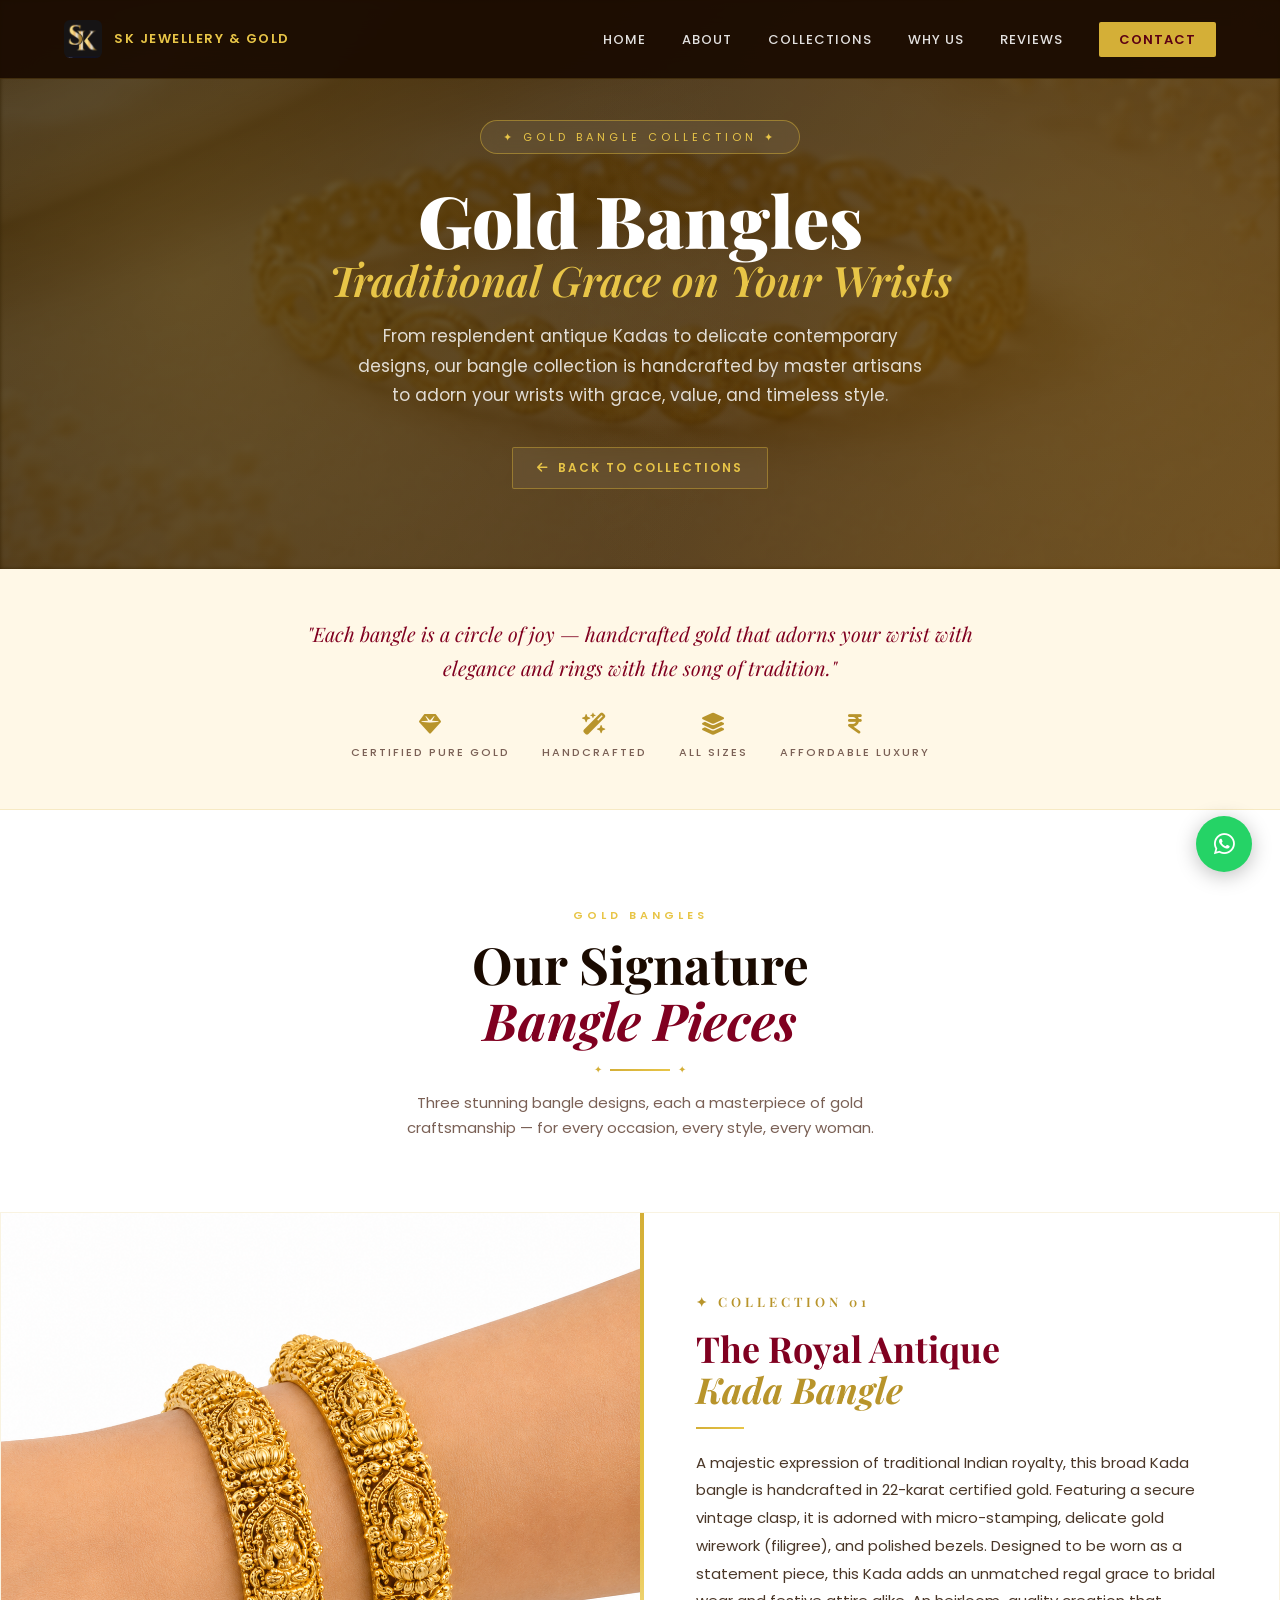
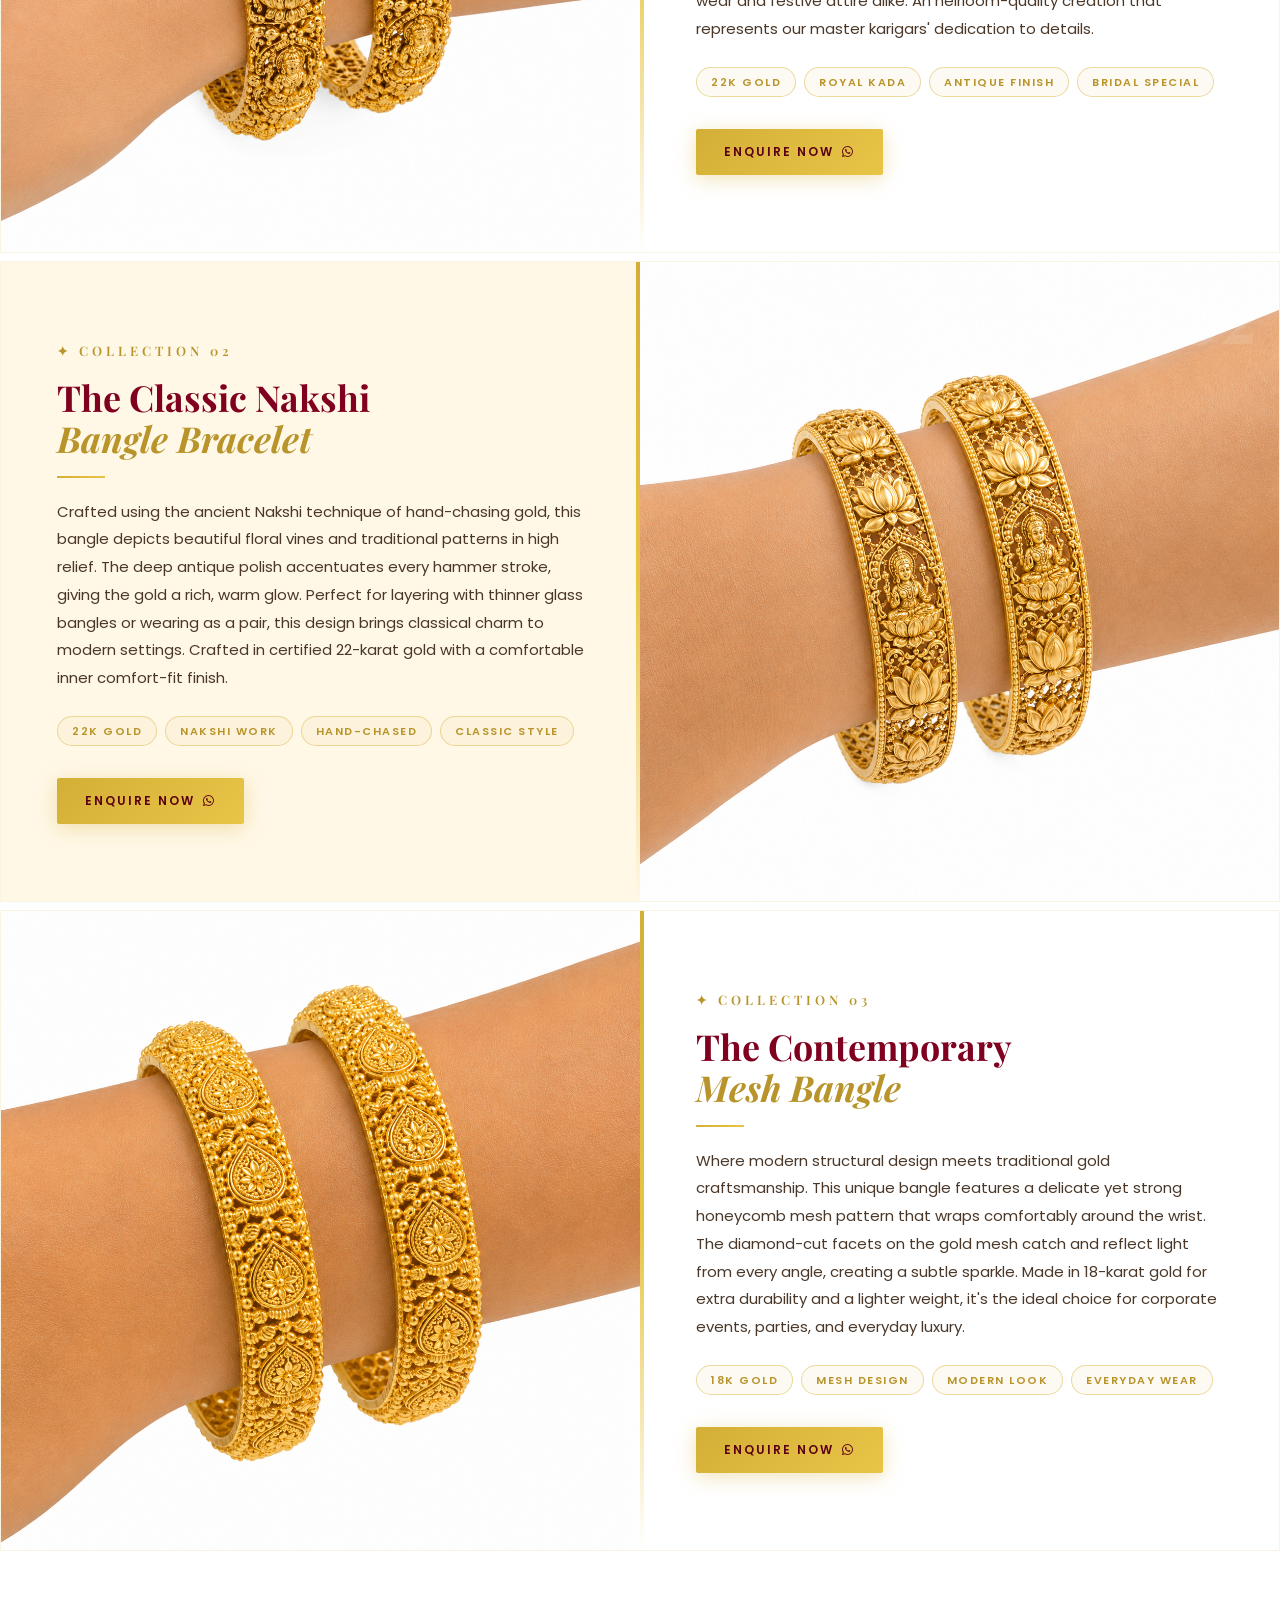
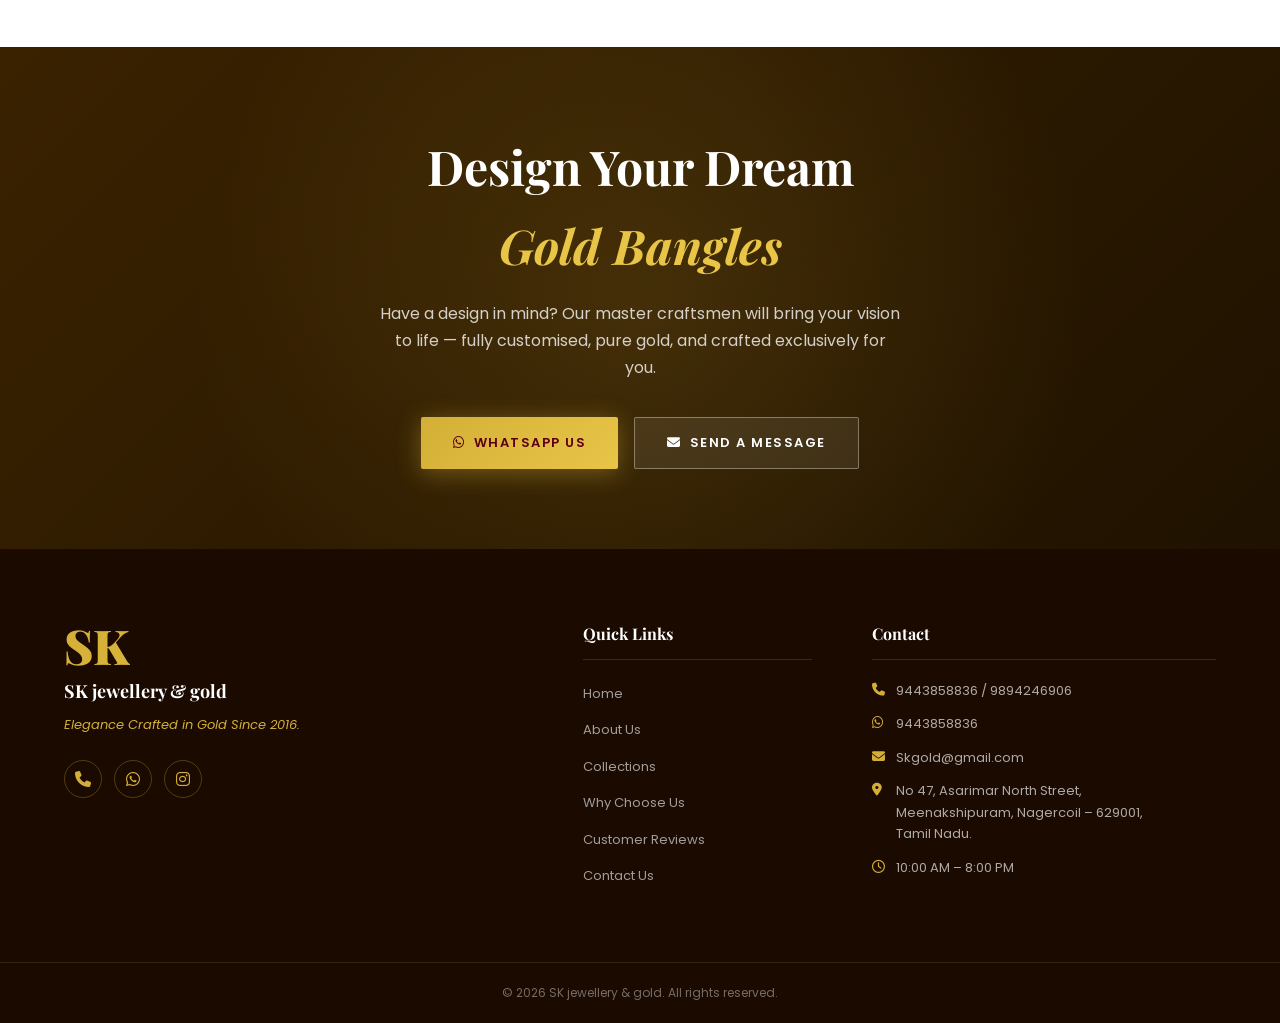
==== bangle.html @ cbd56a31 "Initial commit" ====
<!DOCTYPE html>
<html lang="en">
<head>
  <meta charset="UTF-8" />
  <meta name="viewport" content="width=device-width, initial-scale=1.0" />
  <title>Gold Bangle Collection – SK jewellery & gold</title>
  <meta name="description" content="Explore SK jewellery & gold's exquisite Gold Bangle collection — from traditional Kada bangles to contemporary mesh bracelets, handcrafted in certified pure gold." />
  <link rel="icon" type="image/jpeg" href="images/SK Gold Logo.jpg" />
  <link rel="stylesheet" href="style.css" />
  <link rel="preconnect" href="https://fonts.googleapis.com" />
  <link rel="preconnect" href="https://fonts.gstatic.com" crossorigin />
  <link href="https://fonts.googleapis.com/css2?family=Playfair+Display:ital,wght@0,400;0,600;0,700;0,900;1,400;1,600&family=Poppins:wght@300;400;500;600&display=swap" rel="stylesheet" />
  <link rel="stylesheet" href="https://cdnjs.cloudflare.com/ajax/libs/font-awesome/6.5.0/css/all.min.css" />
  <style>
    /* ── BANGLE PAGE SPECIFIC STYLES ── */

    /* Hero Banner */
    .bangle-hero {
      position: relative;
      min-height: 56vh;
      display: flex;
      align-items: center;
      justify-content: center;
      background: linear-gradient(135deg, #1f1200 0%, #3a2200 60%, #523100 100%);
      overflow: hidden;
      padding: 120px 24px 80px;
    }
    .bangle-hero-bg {
      position: absolute;
      inset: 0;
      background-image: url('images/Bangles.png');
      background-size: cover;
      background-position: center center;
      opacity: 0.18;
      filter: blur(2px);
    }
    .bangle-hero-pattern {
      position: absolute;
      inset: 0;
      background-image:
        radial-gradient(circle at 15% 50%, rgba(212,175,55,0.18) 0%, transparent 50%),
        radial-gradient(circle at 85% 50%, rgba(212,175,55,0.12) 0%, transparent 50%);
      pointer-events: none;
    }
    .bangle-hero-content {
      position: relative;
      z-index: 2;
      text-align: center;
      color: var(--white);
    }
    .bangle-hero-badge {
      display: inline-block;
      font-size: 11px;
      letter-spacing: 4px;
      text-transform: uppercase;
      color: var(--gold-soft);
      border: 1px solid rgba(212,175,55,0.5);
      padding: 7px 22px;
      border-radius: 50px;
      margin-bottom: 28px;
      backdrop-filter: blur(8px);
      background: rgba(255,255,255,0.06);
    }
    .bangle-hero-title {
      font-family: var(--font-display);
      font-size: clamp(38px, 6vw, 72px);
      font-weight: 900;
      line-height: 1.05;
      margin-bottom: 20px;
    }
    .bangle-hero-title span {
      display: block;
      color: var(--gold-soft);
      font-style: italic;
      font-size: clamp(24px, 3.5vw, 42px);
      font-weight: 600;
    }
    .bangle-hero-desc {
      font-size: clamp(14px, 1.6vw, 17px);
      color: rgba(255,255,255,0.82);
      max-width: 580px;
      margin: 0 auto 36px;
      line-height: 1.75;
    }
    .bangle-back-btn {
      display: inline-flex;
      align-items: center;
      gap: 8px;
      font-size: 12px;
      font-weight: 600;
      letter-spacing: 2px;
      text-transform: uppercase;
      color: var(--gold-soft);
      border: 1px solid rgba(212,175,55,0.45);
      padding: 10px 24px;
      border-radius: 2px;
      transition: var(--transition);
      backdrop-filter: blur(6px);
      background: rgba(255,255,255,0.06);
    }
    .bangle-back-btn:hover {
      background: var(--gold);
      color: var(--maroon-dark);
      border-color: var(--gold);
    }

    /* ── INTRO STRIP ── */
    .bangle-intro {
      background: var(--ivory);
      padding: 48px 0;
      text-align: center;
      border-bottom: 1px solid rgba(212,175,55,0.2);
    }
    .bangle-intro-inner {
      max-width: 760px;
      margin: 0 auto;
      padding: 0 24px;
    }
    .bangle-intro p {
      font-family: var(--font-display);
      font-size: clamp(16px, 2vw, 20px);
      font-style: italic;
      color: var(--maroon);
      line-height: 1.7;
    }
    .bangle-intro-icons {
      display: flex;
      justify-content: center;
      gap: 32px;
      margin-top: 28px;
      flex-wrap: wrap;
    }
    .bangle-intro-icon-item {
      display: flex;
      flex-direction: column;
      align-items: center;
      gap: 8px;
    }
    .bangle-intro-icon-item i {
      font-size: 22px;
      color: var(--gold-dark);
    }
    .bangle-intro-icon-item span {
      font-size: 11px;
      letter-spacing: 2px;
      text-transform: uppercase;
      color: var(--text-light);
      font-weight: 500;
    }

    /* ── COLLECTION GALLERY ── */
    .bangle-collection {
      background: #fff;
      padding: 96px 0;
    }
    .bangle-collection .section-header {
      margin-bottom: 72px;
    }

    /* Alternating full-width pieces */
    .bangle-piece {
      display: grid;
      grid-template-columns: 1fr 1fr;
      gap: 0;
      min-height: 520px;
      margin-bottom: 8px;
      overflow: hidden;
      border: 1px solid rgba(212,175,55,0.15);
    }
    .bangle-piece:last-child { margin-bottom: 0; }
    .bangle-piece.reverse { direction: rtl; }
    .bangle-piece.reverse > * { direction: ltr; }

    .bangle-piece-img {
      position: relative;
      overflow: hidden;
      min-height: 460px;
    }
    .bangle-piece-img img {
      width: 100%;
      height: 100%;
      object-fit: cover;
      object-position: center center;
      transition: transform 0.8s cubic-bezier(0.4, 0, 0.2, 1);
    }
    .bangle-piece:hover .bangle-piece-img img {
      transform: scale(1.06);
    }
    .bangle-piece-img-num {
      position: absolute;
      top: 24px;
      left: 24px;
      font-family: var(--font-display);
      font-size: 64px;
      font-weight: 900;
      color: rgba(255,255,255,0.12);
      line-height: 1;
      pointer-events: none;
      user-select: none;
    }
    .bangle-piece.reverse .bangle-piece-img-num {
      left: auto;
      right: 24px;
    }

    .bangle-piece-info {
      padding: 60px 56px;
      display: flex;
      flex-direction: column;
      justify-content: center;
      background: var(--white);
      position: relative;
    }
    .bangle-piece.reverse .bangle-piece-info {
      background: var(--ivory);
    }
    .bangle-piece-info::before {
      content: '';
      position: absolute;
      top: 0; left: 0;
      width: 4px;
      height: 100%;
      background: linear-gradient(to bottom, var(--gold), var(--gold-soft), transparent);
    }
    .bangle-piece.reverse .bangle-piece-info::before {
      left: auto;
      right: 0;
    }

    .bangle-piece-num {
      font-family: var(--font-display);
      font-size: 13px;
      font-weight: 600;
      letter-spacing: 4px;
      color: var(--gold-dark);
      text-transform: uppercase;
      margin-bottom: 16px;
    }
    .bangle-piece-name {
      font-family: var(--font-display);
      font-size: clamp(24px, 2.8vw, 36px);
      font-weight: 700;
      color: var(--maroon);
      line-height: 1.15;
      margin-bottom: 16px;
    }
    .bangle-piece-name em {
      font-style: italic;
      color: var(--gold-dark);
    }
    .bangle-piece-divider {
      width: 48px;
      height: 2px;
      background: linear-gradient(90deg, var(--gold), var(--gold-soft));
      margin-bottom: 20px;
      position: relative;
    }
    .bangle-piece-desc {
      font-size: 15px;
      color: var(--text-mid);
      line-height: 1.85;
      margin-bottom: 24px;
    }
    .bangle-piece-tags {
      display: flex;
      flex-wrap: wrap;
      gap: 8px;
      margin-bottom: 32px;
    }
    .bangle-tag {
      font-size: 11px;
      letter-spacing: 1.5px;
      text-transform: uppercase;
      font-weight: 600;
      padding: 5px 14px;
      border: 1px solid rgba(212,175,55,0.45);
      border-radius: 50px;
      color: var(--gold-dark);
      background: rgba(212,175,55,0.06);
    }
    .bangle-piece-cta {
      display: inline-flex;
      align-items: center;
      gap: 8px;
      font-size: 12px;
      font-weight: 600;
      letter-spacing: 2px;
      text-transform: uppercase;
      padding: 13px 28px;
      border-radius: 2px;
      background: linear-gradient(135deg, var(--gold), var(--gold-soft));
      color: var(--maroon-dark);
      box-shadow: 0 4px 20px rgba(212,175,55,0.35);
      transition: var(--transition);
      width: fit-content;
    }
    .bangle-piece-cta:hover {
      transform: translateY(-2px);
      box-shadow: 0 8px 30px rgba(212,175,55,0.55);
    }

    /* ── CTA BANNER ── */
    .bangle-cta-banner {
      background: linear-gradient(135deg, #3a2200 0%, #1f1200 100%);
      padding: 80px 24px;
      text-align: center;
      position: relative;
      overflow: hidden;
    }
    .bangle-cta-banner::before {
      content: '';
      position: absolute;
      inset: 0;
      background-image: radial-gradient(circle at 50% 50%, rgba(212,175,55,0.14) 0%, transparent 65%);
      pointer-events: none;
    }
    .bangle-cta-banner h2 {
      font-family: var(--font-display);
      font-size: clamp(28px, 4vw, 48px);
      font-weight: 700;
      color: var(--white);
      margin-bottom: 14px;
      position: relative;
    }
    .bangle-cta-banner h2 em {
      color: var(--gold-soft);
      font-style: italic;
    }
    .bangle-cta-banner p {
      font-size: 16px;
      color: rgba(255,255,255,0.78);
      max-width: 520px;
      margin: 0 auto 36px;
      line-height: 1.7;
      position: relative;
    }
    .bangle-cta-btns {
      display: flex;
      gap: 16px;
      justify-content: center;
      flex-wrap: wrap;
      position: relative;
    }
    .btn-gold-light {
      background: linear-gradient(135deg, var(--gold), var(--gold-soft));
      color: var(--maroon-dark);
      box-shadow: 0 4px 24px rgba(212,175,55,0.4);
    }
    .btn-gold-light:hover {
      transform: translateY(-2px);
      box-shadow: 0 8px 32px rgba(212,175,55,0.65);
    }
    .btn-outline-light {
      background: rgba(255,255,255,0.08);
      color: var(--white);
      border: 1px solid rgba(255,255,255,0.35);
    }
    .btn-outline-light:hover {
      background: rgba(255,255,255,0.16);
      border-color: var(--gold-soft);
      color: var(--gold-soft);
      transform: translateY(-2px);
    }

    /* ── RESPONSIVE ── */
    @media (max-width: 900px) {
      .bangle-piece,
      .bangle-piece.reverse {
        grid-template-columns: 1fr;
        direction: ltr;
      }
      .bangle-piece.reverse > * { direction: ltr; }
      .bangle-piece-img { min-height: 320px; }
      .bangle-piece-info { padding: 40px 32px; }
      .bangle-piece-info::before { width: 100%; height: 4px; top: 0; left: 0; right: auto; bottom: auto; }
      .bangle-piece.reverse .bangle-piece-info::before { left: 0; right: auto; top: 0; height: 4px; width: 100%; }
    }
    @media (max-width: 600px) {
      .bangle-hero { min-height: auto; padding: 110px 20px 70px; }
      .bangle-piece-info { padding: 32px 24px; }
      .bangle-intro-icons { gap: 20px; }
      .bangle-collection { padding: 64px 0; }
    }
  </style>
</head>
<body>

  <!-- NAVBAR -->
  <nav id="navbar" class="navbar-dark-bg">
    <div class="nav-container">
      <a href="index.html" class="nav-brand">
        <img src="images/SK Gold Logo.jpg" alt="SK Jewellery logo" class="nav-logo" />
        <span class="brand-text">SK jewellery & gold</span>
      </a>
      <button class="nav-toggle" id="navToggle" aria-label="Toggle menu">
        <span></span><span></span><span></span>
      </button>
      <ul class="nav-links" id="navLinks">
        <li><a href="index.html#home">Home</a></li>
        <li><a href="index.html#about">About</a></li>
        <li><a href="index.html#collections">Collections</a></li>
        <li><a href="index.html#why-us">Why Us</a></li>
        <li><a href="index.html#testimonials">Reviews</a></li>
        <li><a href="index.html#contact" class="nav-cta">Contact</a></li>
      </ul>
    </div>
  </nav>

  <!-- HERO BANNER -->
  <section class="bangle-hero">
    <div class="bangle-hero-bg"></div>
    <div class="bangle-hero-pattern"></div>
    <div class="bangle-hero-content reveal">
      <div class="bangle-hero-badge">✦ Gold Bangle Collection ✦</div>
      <h1 class="bangle-hero-title">
        Gold Bangles
        <span>Traditional Grace on Your Wrists</span>
      </h1>
      <p class="bangle-hero-desc">
        From resplendent antique Kadas to delicate contemporary designs, our bangle collection is handcrafted by master artisans to adorn your wrists with grace, value, and timeless style.
      </p>
      <a href="index.html#collections" class="bangle-back-btn">
        <i class="fa-solid fa-arrow-left"></i> Back to Collections
      </a>
    </div>
  </section>

  <!-- INTRO STRIP -->
  <div class="bangle-intro">
    <div class="bangle-intro-inner">
      <p>"Each bangle is a circle of joy — handcrafted gold that adorns your wrist with elegance and rings with the song of tradition."</p>
      <div class="bangle-intro-icons">
        <div class="bangle-intro-icon-item">
          <i class="fa-solid fa-gem"></i>
          <span>Certified Pure Gold</span>
        </div>
        <div class="bangle-intro-icon-item">
          <i class="fa-solid fa-wand-magic-sparkles"></i>
          <span>Handcrafted</span>
        </div>
        <div class="bangle-intro-icon-item">
          <i class="fa-solid fa-layer-group"></i>
          <span>All Sizes</span>
        </div>
        <div class="bangle-intro-icon-item">
          <i class="fa-solid fa-indian-rupee-sign"></i>
          <span>Affordable Luxury</span>
        </div>
      </div>
    </div>
  </div>

  <!-- COLLECTION GALLERY -->
  <section class="bangle-collection">
    <div class="container">
      <div class="section-header reveal">
        <p class="section-eyebrow">Gold Bangles</p>
        <h2 class="section-title">Our Signature<br/><em>Bangle Pieces</em></h2>
        <div class="gold-divider center"></div>
        <p class="section-desc">Three stunning bangle designs, each a masterpiece of gold craftsmanship — for every occasion, every style, every woman.</p>
      </div>
    </div>

    <!-- PIECE 1 -->
    <div class="bangle-piece reveal">
      <div class="bangle-piece-img">
        <div class="bangle-piece-img-num">01</div>
        <img src="images/Bangle-1.png" alt="Gold Bangle 1 – The Royal Antique Kada" loading="lazy" />
      </div>
      <div class="bangle-piece-info">
        <p class="bangle-piece-num">✦ Collection 01</p>
        <h2 class="bangle-piece-name">The Royal Antique<br/><em>Kada Bangle</em></h2>
        <div class="bangle-piece-divider"></div>
        <p class="bangle-piece-desc">
          A majestic expression of traditional Indian royalty, this broad Kada bangle is handcrafted in 22-karat certified gold. Featuring a secure vintage clasp, it is adorned with micro-stamping, delicate gold wirework (filigree), and polished bezels. Designed to be worn as a statement piece, this Kada adds an unmatched regal grace to bridal wear and festive attire alike. An heirloom-quality creation that represents our master karigars' dedication to details.
        </p>
        <div class="bangle-piece-tags">
          <span class="bangle-tag">22K Gold</span>
          <span class="bangle-tag">Royal Kada</span>
          <span class="bangle-tag">Antique Finish</span>
          <span class="bangle-tag">Bridal Special</span>
        </div>
        <a href="index.html#contact" class="bangle-piece-cta">
          Enquire Now <i class="fa-brands fa-whatsapp"></i>
        </a>
      </div>
    </div>

    <!-- PIECE 2 -->
    <div class="bangle-piece reverse reveal">
      <div class="bangle-piece-img">
        <div class="bangle-piece-img-num">02</div>
        <img src="images/Bangle-2.png" alt="Gold Bangle 2 – The Classic Nakshi Bracelet" loading="lazy" />
      </div>
      <div class="bangle-piece-info">
        <p class="bangle-piece-num">✦ Collection 02</p>
        <h2 class="bangle-piece-name">The Classic Nakshi<br/><em>Bangle Bracelet</em></h2>
        <div class="bangle-piece-divider"></div>
        <p class="bangle-piece-desc">
          Crafted using the ancient Nakshi technique of hand-chasing gold, this bangle depicts beautiful floral vines and traditional patterns in high relief. The deep antique polish accentuates every hammer stroke, giving the gold a rich, warm glow. Perfect for layering with thinner glass bangles or wearing as a pair, this design brings classical charm to modern settings. Crafted in certified 22-karat gold with a comfortable inner comfort-fit finish.
        </p>
        <div class="bangle-piece-tags">
          <span class="bangle-tag">22K Gold</span>
          <span class="bangle-tag">Nakshi Work</span>
          <span class="bangle-tag">Hand-Chased</span>
          <span class="bangle-tag">Classic Style</span>
        </div>
        <a href="index.html#contact" class="bangle-piece-cta">
          Enquire Now <i class="fa-brands fa-whatsapp"></i>
        </a>
      </div>
    </div>

    <!-- PIECE 3 -->
    <div class="bangle-piece reveal">
      <div class="bangle-piece-img">
        <div class="bangle-piece-img-num">03</div>
        <img src="images/Bangle-3.png" alt="Gold Bangle 3 – The Contemporary Mesh Bangle" loading="lazy" />
      </div>
      <div class="bangle-piece-info">
        <p class="bangle-piece-num">✦ Collection 03</p>
        <h2 class="bangle-piece-name">The Contemporary<br/><em>Mesh Bangle</em></h2>
        <div class="bangle-piece-divider"></div>
        <p class="bangle-piece-desc">
          Where modern structural design meets traditional gold craftsmanship. This unique bangle features a delicate yet strong honeycomb mesh pattern that wraps comfortably around the wrist. The diamond-cut facets on the gold mesh catch and reflect light from every angle, creating a subtle sparkle. Made in 18-karat gold for extra durability and a lighter weight, it's the ideal choice for corporate events, parties, and everyday luxury.
        </p>
        <div class="bangle-piece-tags">
          <span class="bangle-tag">18K Gold</span>
          <span class="bangle-tag">Mesh Design</span>
          <span class="bangle-tag">Modern Look</span>
          <span class="bangle-tag">Everyday Wear</span>
        </div>
        <a href="index.html#contact" class="bangle-piece-cta">
          Enquire Now <i class="fa-brands fa-whatsapp"></i>
        </a>
      </div>
    </div>

  </section>

  <!-- CTA BANNER -->
  <section class="bangle-cta-banner">
    <h2>Design Your Dream<br/><em>Gold Bangles</em></h2>
    <p>Have a design in mind? Our master craftsmen will bring your vision to life — fully customised, pure gold, and crafted exclusively for you.</p>
    <div class="bangle-cta-btns">
      <a href="https://wa.me/919443858836" target="_blank" class="btn btn-gold-light">
        <i class="fa-brands fa-whatsapp"></i> WhatsApp Us
      </a>
      <a href="index.html#contact" class="btn btn-outline-light">
        <i class="fa-solid fa-envelope"></i> Send a Message
      </a>
    </div>
  </section>

  <!-- FOOTER -->
  <footer class="footer">
    <div class="footer-top">
      <div class="container footer-grid">
        <div class="footer-brand">
          <div class="footer-logo">SK</div>
          <p class="footer-name">SK jewellery & gold</p>
          <p class="footer-tagline">Elegance Crafted in Gold Since 2016.</p>
          <div class="footer-social">
            <a href="tel:9443858836"><i class="fa-solid fa-phone"></i></a>
            <a href="https://wa.me/919443858836" target="_blank"><i class="fa-brands fa-whatsapp"></i></a>
            <a href="https://instagram.com" target="_blank"><i class="fa-brands fa-instagram"></i></a>
          </div>
        </div>
        <div class="footer-links">
          <h4>Quick Links</h4>
          <ul>
            <li><a href="index.html#home">Home</a></li>
            <li><a href="index.html#about">About Us</a></li>
            <li><a href="index.html#collections">Collections</a></li>
            <li><a href="index.html#why-us">Why Choose Us</a></li>
            <li><a href="index.html#testimonials">Customer Reviews</a></li>
            <li><a href="index.html#contact">Contact Us</a></li>
          </ul>
        </div>
        <div class="footer-contact">
          <h4>Contact</h4>
          <p><i class="fa-solid fa-phone"></i> 9443858836 / 9894246906</p>
          <p><i class="fa-brands fa-whatsapp"></i> 9443858836</p>
          <p><i class="fa-solid fa-envelope"></i> <a href="mailto:Skgold@gmail.com">Skgold@gmail.com</a></p>
          <p><i class="fa-solid fa-location-dot"></i> No 47, Asarimar North Street,<br/>Meenakshipuram, Nagercoil – 629001,<br/>Tamil Nadu.</p>
          <p><i class="fa-regular fa-clock"></i> 10:00 AM – 8:00 PM</p>
        </div>
      </div>
    </div>
    <div class="footer-bottom">
      <p>© 2026 SK jewellery & gold. All rights reserved.</p>
    </div>
  </footer>

  <!-- FLOATING BUTTONS -->
  <div class="float-btns">
    <a href="https://wa.me/919443858836" target="_blank" class="float-btn whatsapp-float" title="WhatsApp">
      <i class="fa-brands fa-whatsapp"></i>
    </a>
  </div>

  <!-- BACK TO TOP -->
  <button id="backToTop" title="Back to top"><i class="fa-solid fa-chevron-up"></i></button>

  <script>
    // ── NAVBAR SCROLL
    const navbar = document.getElementById('navbar');
    const navToggle = document.getElementById('navToggle');
    const navLinks = document.getElementById('navLinks');

    window.addEventListener('scroll', () => {
      navbar.classList.toggle('scrolled', window.scrollY > 60);
    });
    navToggle.addEventListener('click', () => {
      navLinks.classList.toggle('open');
      navToggle.classList.toggle('active');
    });
    navLinks.querySelectorAll('a').forEach(link => {
      link.addEventListener('click', () => {
        navLinks.classList.remove('open');
        navToggle.classList.remove('active');
      });
    });

    // ── SCROLL REVEAL
    const revealEls = document.querySelectorAll('.reveal, .reveal-left, .reveal-right');
    const observer = new IntersectionObserver((entries) => {
      entries.forEach((entry) => {
        if (entry.isIntersecting) {
          entry.target.classList.add('visible');
          observer.unobserve(entry.target);
        }
      });
    }, { threshold: 0.1, rootMargin: '0px 0px -40px 0px' });
    revealEls.forEach(el => observer.observe(el));

    // ── BACK TO TOP
    const backToTop = document.getElementById('backToTop');
    window.addEventListener('scroll', () => {
      backToTop.classList.toggle('visible', window.scrollY > 400);
    });
    backToTop.addEventListener('click', () => {
      window.scrollTo({ top: 0, behavior: 'smooth' });
    });
  </script>
</body>
</html>
---- style.css ----
:root {
  --white: #FFFFFF;
  --ivory: #FFF8E7;
  --ivory-dark: #F5EDD0;
  --gold: #D4AF37;
  --gold-soft: #E8C547;
  --gold-pale: #F5E9B0;
  --gold-dark: #B8942B;
  --maroon: #800020;
  --maroon-dark: #5B0013;
  --text-dark: #1A0A00;
  --text-mid: #4A3728;
  --text-light: #7A6055;
  --shadow-gold: 0 8px 40px rgba(212, 175, 55, 0.25);
  --shadow-soft: 0 4px 24px rgba(90, 30, 0, 0.10);
  --radius: 4px;
  --transition: 0.35s cubic-bezier(0.4, 0, 0.2, 1);
  --font-display: 'Playfair Display', Georgia, serif;
  --font-body: 'Poppins', sans-serif;
}

*, *::before, *::after { box-sizing: border-box; margin: 0; padding: 0; }

html {
  scroll-behavior: smooth;
  overflow-x: hidden;
}

body {
  font-family: var(--font-body);
  background: #f8efe0;
  color: var(--text-dark);
  overflow-x: hidden;
  line-height: 1.65;
}

img, picture, video {
  display: block;
  width: 100%;
  max-width: 100%;
  height: auto;
  min-width: 0;
}

.about-img-frame,
.col-img-wrap,
.showcase-img {
  width: 100%;
  max-width: 100%;
  min-width: 0;
}

.about-img-frame img,
.col-img-wrap img,
.showcase-img img {
  width: 100%;
  height: 100%;
  object-fit: cover;
  object-position: center top;
}

a { text-decoration: none; color: inherit; }
ul { list-style: none; }

.container { max-width: 1200px; margin: 0 auto; padding: 0 24px; }
.section-pad { padding: 96px 0; }
.bg-ivory { background: var(--ivory); }
.mt-2 { margin-top: 28px; display: inline-flex; }


/* ── NAVBAR ── */
#navbar {
  position: fixed; top: 0; left: 0; right: 0; z-index: 1000;
  padding: 20px 0;
  transition: var(--transition);
}
#navbar.scrolled {
  background: rgba(255, 248, 231, 0.96);
  backdrop-filter: blur(20px);
  -webkit-backdrop-filter: blur(20px);
  box-shadow: 0 2px 30px rgba(212,175,55,0.15);
  padding: 12px 0;
  border-bottom: 1px solid rgba(212,175,55,0.25);
}

.nav-container {
  max-width: 1200px; margin: 0 auto; padding: 0 24px;
  display: flex; align-items: center; justify-content: space-between;
}

.nav-brand {
  display: flex; align-items: center; gap: 12px;
}
.nav-logo {
  display: block;
  width: 38px;
  height: 38px;
  object-fit: contain;
  border-radius: 6px;
}
.brand-sk {
  display: none;
  font-family: var(--font-display);
  font-size: 32px; font-weight: 900;
  background: linear-gradient(135deg, var(--gold), var(--gold-soft));
  -webkit-background-clip: text; -webkit-text-fill-color: transparent;
  background-clip: text;
  line-height: 1;
}
.brand-text {
  font-family: var(--font-body);
  font-size: 13px; font-weight: 600;
  letter-spacing: 1.5px; text-transform: uppercase;
  color: #000000;
  transition: color var(--transition);
}
#navbar.scrolled .brand-text { color: #000000; }

.nav-links {
  display: flex; align-items: center; gap: 36px;
}
.nav-links a {
  font-size: 13px; font-weight: 500;
  letter-spacing: 1px; text-transform: uppercase;
  color: var(--text-dark);
  transition: color var(--transition);
  position: relative;
}
.nav-links a::after {
  content: ''; position: absolute; bottom: -4px; left: 0;
  width: 0; height: 1px; background: var(--gold);
  transition: width var(--transition);
}
.nav-links a:hover { color: var(--maroon); }
.nav-links a:hover::after { width: 100%; }
#navbar.scrolled .nav-links a { color: var(--text-mid); }
#navbar.scrolled .nav-links a:hover { color: var(--maroon); }

.nav-cta {
  background: var(--gold) !important;
  color: var(--maroon-dark) !important;
  padding: 8px 20px !important;
  border-radius: 2px;
  font-weight: 600 !important;
}
.nav-cta:hover { background: var(--gold-soft) !important; }
.nav-cta::after { display: none !important; }

/* ── HAMBURGER TOGGLE ── */
.nav-toggle {
  display: none;
  flex-direction: column;
  gap: 5px;
  background: none;
  border: none;
  cursor: pointer;
  padding: 4px;
  z-index: 1100;
  position: relative;
}
.nav-toggle span {
  display: block;
  width: 24px;
  height: 2px;
  background: var(--text-dark);
  border-radius: 2px;
  transition: transform 0.35s ease, opacity 0.35s ease, background 0.35s ease;
  transform-origin: center;
}
#navbar.scrolled .nav-toggle span { background: var(--maroon); }

/* X (close) animation */
.nav-toggle.active span:nth-child(1) {
  transform: translateY(7px) rotate(45deg);
}
.nav-toggle.active span:nth-child(2) {
  opacity: 0;
  transform: scaleX(0);
}
.nav-toggle.active span:nth-child(3) {
  transform: translateY(-7px) rotate(-45deg);
}

/* ── HERO ── */
.hero {
  position: relative; min-height: 100vh;
  display: flex; flex-direction: column;
  background: linear-gradient(180deg, #fdf7ef 0%, #f0e3d2 100%);
  overflow: hidden;
}

.hero-overlay {
  position: absolute; inset: 0;
  background: rgba(255,255,255,0.45);
}

#sparkleCanvas {
  position: absolute; inset: 0; pointer-events: none; z-index: 1;
}

.hero-content {
  position: relative; z-index: 2;
  display: flex; flex-direction: column;
  justify-content: center; align-items: flex-start;
  color: var(--text-dark);
  padding: 120px 60px 100px 64px;
  text-align: left;
  background: linear-gradient(135deg, rgba(253,247,239,0.98) 0%, rgba(240,227,210,0.95) 100%);
}

.hero-badge {
  display: inline-block;
  font-size: 11px; letter-spacing: 4px; text-transform: uppercase;
  color: var(--maroon);
  border: 1px solid rgba(212,175,55,0.45);
  padding: 6px 20px; border-radius: 50px;
  margin-bottom: 24px;
  backdrop-filter: blur(10px);
  background: rgba(255,255,255,0.92);
}

.hero-title {
  font-family: var(--font-display);
  margin-bottom: 12px;
  line-height: 0.9;
  text-transform: uppercase;
}
.hero-title-line {
  display: block;
}
.hero-title-line--primary {
  font-size: clamp(68px, 11vw, 96px);
  font-weight: 900;
  letter-spacing: -1px;
  color: var(--maroon);
}
.hero-title-line--secondary {
  font-size: clamp(42px, 8vw, 62px);
  font-weight: 700;
  color: var(--gold-dark);
  font-style: italic;
  letter-spacing: 1px;
}

.hero-sub {
  font-size: 13px; letter-spacing: 4px; text-transform: uppercase;
  color: var(--text-mid);
  margin-bottom: 16px;
}

.hero-tagline {
  font-family: var(--font-display);
  font-size: clamp(16px, 2.2vw, 22px);
  font-style: italic;
  color: var(--maroon-dark);
  margin-bottom: 40px;
  line-height: 1.4;
}

.hero-buttons { display: flex; gap: 16px; justify-content: flex-start; flex-wrap: wrap; }

/* ── HERO STATS ROW ── */
.hero-stats {
  display: flex;
  align-items: center;
  justify-content: center;
  gap: 0;
  margin-bottom: 28px;
  background: rgba(255,255,255,0.65);
  border: 1px solid rgba(212,175,55,0.25);
  border-radius: 12px;
  padding: 22px 20px;
  backdrop-filter: blur(8px);
}
.hero-stat {
  display: flex;
  flex-direction: column;
  align-items: center;
  justify-content: center;
  flex: 1;
  gap: 4px;
  padding: 0 12px;
  text-align: center;
}
.hero-stat-num {
  font-family: var(--font-display);
  font-size: clamp(26px, 2.8vw, 34px);
  font-weight: 900;
  background: linear-gradient(135deg, var(--maroon), var(--gold-dark));
  -webkit-background-clip: text;
  -webkit-text-fill-color: transparent;
  background-clip: text;
  line-height: 1.1;
  white-space: nowrap;
}
.hero-stat-label {
  font-size: 10px;
  letter-spacing: 1.5px;
  text-transform: uppercase;
  color: var(--text-light);
  font-weight: 500;
  white-space: nowrap;
}
.hero-stat-divider {
  width: 1px;
  height: 40px;
  background: rgba(212,175,55,0.35);
  flex-shrink: 0;
}

/* ── HERO FEATURES ── */
.hero-features {
  display: flex;
  flex-direction: column;
  gap: 10px;
  margin-bottom: 32px;
}
.hero-feature {
  display: flex;
  align-items: center;
  gap: 10px;
  font-size: 13px;
  font-weight: 500;
  color: var(--text-mid);
}
.hero-feature i {
  color: var(--gold-dark);
  font-size: 14px;
  width: 18px;
  text-align: center;
}

.hero-scroll-hint {
  position: absolute; bottom: 36px; left: 50%; transform: translateX(-50%);
  z-index: 2; display: flex; flex-direction: column; align-items: center; gap: 8px;
  color: var(--text-mid);
  font-size: 10px; letter-spacing: 3px; text-transform: uppercase;
}
.scroll-line {
  width: 1px; height: 48px;
  background: linear-gradient(to bottom, rgba(212,175,55,0.6), transparent);
  animation: scrollLine 1.8s ease-in-out infinite;
}
@keyframes scrollLine {
  0%, 100% { transform: scaleY(1); opacity: 1; }
  50% { transform: scaleY(0.4); opacity: 0.4; }
}

/* ── HERO SPLIT LAYOUT ── */
.hero-split {
  position: relative;
  z-index: 2;
  display: grid;
  grid-template-columns: 42% 58%;
  flex: 1;
  min-height: 100vh;
  width: 100%;
}

/* ── HERO IMAGE CAROUSEL (Left Column) ── */
.hero-carousel-wrap {
  position: relative;
  overflow: hidden;
  min-height: 75vh;
  max-height: 75vh;
  margin: auto 0 auto 32px;
  border-radius: 18px;
  box-shadow: 0 8px 40px rgba(0,0,0,0.22);
}

.hero-carousel {
  position: relative;
  width: 100%;
  height: 100%;
  min-height: 75vh;
}

/* ── NAVBAR DARK BG (collection pages) ── */
.navbar-dark-bg {
  background: rgba(26, 10, 0, 0.92);
  backdrop-filter: blur(20px);
  -webkit-backdrop-filter: blur(20px);
  border-bottom: 1px solid rgba(212,175,55,0.2);
}
.navbar-dark-bg .brand-text { color: var(--gold-soft); }
.navbar-dark-bg .nav-links a { color: rgba(255,255,255,0.88); }
.navbar-dark-bg .nav-links a:hover { color: var(--gold-soft); }
.navbar-dark-bg .nav-toggle span { background: var(--gold-soft); }

.hero-slide {
  position: absolute;
  inset: 0;
  opacity: 0;
  visibility: hidden;
  pointer-events: none;
  transition: opacity 1s cubic-bezier(0.4, 0, 0.2, 1), visibility 1s;
}
.hero-slide.active {
  opacity: 1;
  visibility: visible;
  pointer-events: auto;
}

.hero-slide img {
  width: 100%;
  height: 100%;
  object-fit: cover;
  object-position: center top;
  display: block;
}

.hero-slide-caption {
  position: absolute;
  bottom: 0; left: 0; right: 0;
  padding: 80px 40px 52px;
  background: linear-gradient(
    to top,
    rgba(91,0,19,0.94) 0%,
    rgba(91,0,19,0.55) 45%,
    transparent 100%
  );
  color: var(--white);
}

.hero-slide-tag {
  display: inline-block;
  font-size: 10px;
  letter-spacing: 3px;
  text-transform: uppercase;
  color: var(--gold-soft);
  border: 1px solid rgba(212,175,55,0.55);
  padding: 4px 14px;
  border-radius: 50px;
  margin-bottom: 12px;
  backdrop-filter: blur(4px);
  background: rgba(0,0,0,0.15);
}

.hero-slide-title {
  font-family: var(--font-display);
  font-size: clamp(20px, 2.4vw, 30px);
  font-weight: 700;
  color: var(--white);
  margin-bottom: 8px;
  line-height: 1.2;
}

.hero-slide-sub {
  font-size: 13px;
  color: rgba(255,255,255,0.84);
  line-height: 1.65;
  max-width: 360px;
}

/* Arrows */
.hero-carousel-arrow {
  position: absolute;
  top: 50%;
  transform: translateY(-50%);
  z-index: 10;
  width: 44px; height: 44px;
  border-radius: 50%;
  border: 1px solid rgba(212,175,55,0.55);
  background: rgba(0,0,0,0.32);
  backdrop-filter: blur(6px);
  color: var(--gold-soft);
  font-size: 14px;
  display: flex; align-items: center; justify-content: center;
  cursor: pointer;
  transition: var(--transition);
}
.hero-carousel-arrow:hover {
  background: var(--gold);
  color: var(--maroon-dark);
  border-color: var(--gold);
  transform: translateY(-50%) scale(1.08);
}
.hero-carousel-prev { left: 18px; }
.hero-carousel-next { right: 18px; }

/* Dots */
.hero-carousel-dots {
  position: absolute;
  bottom: 22px;
  right: 24px;
  display: flex;
  gap: 7px;
  z-index: 10;
  align-items: center;
}
.hero-dot {
  width: 8px; height: 8px;
  border-radius: 50%;
  border: none;
  background: rgba(255,255,255,0.38);
  cursor: pointer;
  transition: var(--transition);
  padding: 0;
}
.hero-dot.active {
  background: var(--gold-soft);
  width: 22px;
  border-radius: 4px;
  transform: none;
}

/* Responsive: stack on smaller screens */
@media (max-width: 1024px) {
  .hero-split {
    grid-template-columns: 45% 55%;
  }
  .hero-content {
    padding: 80px 40px 80px 40px;
  }
}

@media (max-width: 900px) {
  .hero-split {
    grid-template-columns: 1fr;
    grid-template-rows: auto auto;
    min-height: auto;
  }
  .hero {
    padding-top: 70px;
  }
  .hero-carousel-wrap {
    min-height: 52vh;
    max-height: 56vh;
    margin: 20px 20px 0 20px;
    border-radius: 16px;
  }
  .hero-carousel {
    min-height: 52vh;
  }
  .hero-content {
    padding: 48px 36px 72px !important;
    align-items: center !important;
    text-align: center !important;
    background: linear-gradient(180deg, rgba(253,247,239,1) 0%, rgba(240,227,210,1) 100%) !important;
  }
  .hero-buttons { justify-content: center !important; }
  .hero-stats { justify-content: center; }
  .hero-features { align-items: center; }
}

@media (max-width: 600px) {
  .hero {
    padding-top: 64px;
  }
  .hero-carousel-wrap {
    min-height: 44vh;
    max-height: 50vh;
    margin: 12px 12px 0 12px;
    border-radius: 12px;
  }
  .hero-carousel {
    min-height: 44vh;
  }
  .hero-carousel-arrow {
    display: none;
  }
  .hero-slide-caption {
    padding: 60px 20px 40px;
  }
  .hero-content {
    padding: 36px 20px 56px !important;
  }
  .hero-stats {
    flex-direction: row;
    flex-wrap: wrap;
    gap: 0;
  }
}

/* ── BUTTONS ── */
.btn {
  display: inline-flex; align-items: center; gap: 8px;
  font-family: var(--font-body); font-size: 13px;
  font-weight: 600; letter-spacing: 1.5px; text-transform: uppercase;
  padding: 14px 32px; border-radius: 2px;
  transition: var(--transition); cursor: pointer; border: none;
}
.btn-gold {
  background: linear-gradient(135deg, var(--gold), var(--gold-soft));
  color: var(--maroon-dark);
  box-shadow: 0 4px 20px rgba(212,175,55,0.4);
}
.btn-gold:hover {
  background: linear-gradient(135deg, var(--gold-soft), var(--gold));
  box-shadow: 0 8px 32px rgba(212,175,55,0.6);
  transform: translateY(-2px);
}
.btn-outline {
  background: rgba(255,255,255,0.92);
  color: var(--text-dark);
  border: 1px solid rgba(128,0,32,0.15);
}
.btn-outline:hover {
  border-color: var(--maroon);
  color: var(--maroon);
  background: rgba(255,255,255,1);
  transform: translateY(-2px);
}

/* ── SECTION TYPOGRAPHY ── */
.section-eyebrow {
  font-size: 11px; letter-spacing: 4px; text-transform: uppercase;
  color: var(--gold-dark); font-weight: 600;
  margin-bottom: 12px;
}
.section-title {
  font-family: var(--font-display);
  font-size: clamp(32px, 4vw, 52px);
  font-weight: 700; line-height: 1.1;
  color: var(--text-dark); margin-bottom: 20px;
}
.section-title em {
  font-style: italic; color: var(--maroon);
}
.about .section-title { color: var(--white); }
.about .section-title em { color: var(--gold-soft); }
.section-desc {
  color: var(--text-light); max-width: 520px; font-size: 15px;
}
.section-header { margin-bottom: 60px; }
.section-header.reveal { text-align: center; }
.section-header .section-desc { margin: 0 auto; }

.gold-divider {
  width: 60px; height: 2px;
  background: linear-gradient(90deg, var(--gold), var(--gold-soft));
  margin: 20px 0;
  position: relative;
}
.gold-divider::before, .gold-divider::after {
  content: '✦';
  position: absolute; top: 50%; transform: translateY(-50%);
  color: var(--gold); font-size: 10px;
}
.gold-divider::before { left: -16px; }
.gold-divider::after { right: -16px; }
.gold-divider.center { margin: 20px auto; }

/* ── ABOUT ── */
.about {
  position: relative;
  padding: 140px 0;
  min-height: 720px;
  background: var(--maroon-dark);
  color: var(--white);
  overflow: hidden;
}

/* Background Carousel */
.about-bg-carousel {
  position: absolute;
  inset: 0;
  z-index: 0;
}

.about-slide {
  position: absolute;
  inset: 0;
  background-size: cover;
  background-position: center top;
  opacity: 0;
  transition: opacity 1.4s ease-in-out;
  will-change: opacity, transform;
}

.about-slide.active {
  opacity: 1;
  animation: aboutKenBurns 7s ease-in-out forwards;
}

.about-slide.prev {
  opacity: 0;
  transition: opacity 1.4s ease-in-out;
}

@keyframes aboutKenBurns {
  0%   { transform: scale(1)    translate(0%, 0%); }
  50%  { transform: scale(1.06) translate(-1%, -0.5%); }
  100% { transform: scale(1.10) translate(-2%, -1%); }
}

.about-overlay {
  position: absolute; inset: 0;
  background: linear-gradient(180deg, rgba(0, 0, 0, 0.35), rgba(0, 0, 0, 0.65));
  pointer-events: none;
  z-index: 1;
}

.about .container {
  position: relative;
  z-index: 2;
}

.about-grid {
  display: grid;
  grid-template-columns: 1fr 1fr;
  gap: 32px;
  align-items: center;
  width: 100%;
  min-width: 0;
}

.about-text {
  width: 100%;
  max-width: 560px;
  text-align: left;
  padding: 40px 32px;
  background: rgba(0, 0, 0, 0.42);
  border-radius: 18px;
  box-shadow: 0 24px 60px rgba(0, 0, 0, 0.18);
  /* Explicitly keep text on left column */
  grid-column: 1;
}

.about-desc { color: rgba(255,255,255,0.98); font-size: 15px; margin-bottom: 28px; }
.about-pillars {
  margin-bottom: 40px;
  border-radius: 12px;
  background: rgba(255,255,255,0.08);
  padding: 22px 20px;
}
.about-pillars li {
  color: rgba(255,255,255,0.95);
  border-bottom: 1px solid rgba(255,255,255,0.14);
}
.about-pillars li i { color: var(--gold-soft); }

.counters {
  display: flex; gap: 32px;
  flex-wrap: wrap;
  padding: 28px 0;
  border-top: 1px solid rgba(255,255,255,0.16);
}

.counter-item p {
  color: var(--white);
}

.counter-item span.counter-num {
  background: linear-gradient(135deg, var(--gold-soft), var(--gold-dark));
  -webkit-background-clip: text;
  -webkit-text-fill-color: transparent;
  background-clip: text;
}

.section-eyebrow {
  color: var(--gold-soft);
}

@media (max-width: 1024px) {
  .about-grid { gap: 20px; }
  .about-text { max-width: 100%; }
}

@media (max-width: 768px) {
  .about {
    min-height: auto;
    padding: 60px 0 80px;
  }
  .about-slide {
    background-position: center top;
    background-size: cover;
  }
  .about-grid {
    grid-template-columns: 1fr;
    max-width: 100%;
    margin: 0;
  }
  .about-text {
    max-width: 100%;
    width: 100%;
    padding: 32px 24px;
    grid-column: 1;
  }
}

@media (max-width: 480px) {
  .about {
    padding: 48px 0 64px;
  }
  .about-slide {
    background-position: center top;
    background-size: cover;
  }
  .about-grid {
    grid-template-columns: 1fr;
    padding: 0;
    margin: 0;
  }
  .about-desc { font-size: 14px; }
  .about-text { padding: 28px 20px; grid-column: 1; }
}

.about-pillars { margin-bottom: 40px; }
.about-pillars li {
  display: flex; align-items: center; gap: 12px;
  font-size: 14px; color: rgba(255,255,255,0.94);
  padding: 8px 0;
  border-bottom: 1px solid rgba(255,255,255,0.18);
}
.about-pillars li i { color: var(--gold-soft); font-size: 10px; }

.counters {
  display: flex; gap: 32px;
  padding: 28px 0; border-top: 1px solid rgba(255,255,255,0.18);
}
.counter-item { text-align: center; }
.counter-item span.counter-num {
  font-family: var(--font-display);
  font-size: 38px; font-weight: 900;
  background: linear-gradient(135deg, var(--gold), var(--gold-dark));
  -webkit-background-clip: text; -webkit-text-fill-color: transparent;
  background-clip: text;
}
.counter-item > span:not(.counter-num) {
  font-family: var(--font-display);
  font-size: 24px; font-weight: 700; color: var(--gold);
}
.counter-item p {
  font-size: 11px; letter-spacing: 1px;
  text-transform: uppercase; color: var(--text-light);
  margin-top: 4px;
}

/* ── COLLECTIONS ── */
.collections-grid {
  display: grid; grid-template-columns: repeat(3, 1fr);
  gap: 28px;
}

.col-card {
  border: 1px solid rgba(212,175,55,0.3);
  border-radius: 2px; overflow: hidden;
  background: var(--white);
  box-shadow: var(--shadow-soft);
  transition: transform var(--transition), box-shadow var(--transition);
}
.col-card:hover {
  transform: translateY(-8px);
  box-shadow: 0 20px 60px rgba(212,175,55,0.2);
}

.col-img-wrap {
  position: relative;
  width: 100%;
  aspect-ratio: 3/2;
  overflow: hidden;
}
.col-img-wrap img {
  width: 100%;
  height: 100%;
  object-fit: cover;
  object-position: center;
  transition: transform 0.7s ease;
}
.col-card:hover .col-img-wrap img { transform: scale(1.08); }

.col-overlay {
  position: absolute; inset: 0;
  background: linear-gradient(to top, rgba(91,0,19,0.85) 0%, transparent 60%);
  display: flex; align-items: flex-end; justify-content: center;
  padding-bottom: 24px;
  opacity: 0; transition: opacity var(--transition);
}
.col-card:hover .col-overlay { opacity: 1; }

.col-btn {
  font-size: 11px; letter-spacing: 2px; text-transform: uppercase;
  font-weight: 600; color: var(--gold-soft);
  border: 1px solid rgba(212,175,55,0.6);
  padding: 8px 20px; border-radius: 2px;
  transition: var(--transition);
  backdrop-filter: blur(4px);
  background: rgba(0,0,0,0.2);
}
.col-btn:hover { background: var(--gold); color: var(--maroon-dark); }

.col-info {
  padding: 20px 22px 24px;
  display: flex;
  flex-direction: column;
  gap: 0;
}
.col-info h3 {
  font-family: var(--font-display);
  font-size: 20px; font-weight: 700;
  color: var(--maroon); margin-bottom: 8px;
}
.col-info p { font-size: 13px; color: var(--text-light); line-height: 1.6; margin-bottom: 18px; }

/* Always-visible button inside card description */
.col-info-btn {
  display: inline-flex;
  align-items: center;
  gap: 7px;
  align-self: flex-start;
  font-size: 11px;
  font-weight: 600;
  letter-spacing: 1.8px;
  text-transform: uppercase;
  color: var(--maroon-dark);
  background: linear-gradient(135deg, var(--gold), var(--gold-soft));
  padding: 9px 20px;
  border-radius: 2px;
  box-shadow: 0 3px 14px rgba(212,175,55,0.35);
  transition: var(--transition);
  border: none;
  cursor: pointer;
  margin-top: auto;
}
.col-info-btn i { font-size: 10px; }
.col-info-btn:hover {
  transform: translateY(-2px);
  box-shadow: 0 6px 22px rgba(212,175,55,0.55);
  background: linear-gradient(135deg, var(--gold-soft), var(--gold));
}

/* ── SHOWCASE ── */
.showcase {
  background: var(--white);
  position: relative; overflow: hidden;
}
.showcase-pattern {
  position: absolute; inset: 0;
  background-image:
    radial-gradient(circle at 20% 50%, rgba(212,175,55,0.05) 0%, transparent 50%),
    radial-gradient(circle at 80% 50%, rgba(128,0,32,0.04) 0%, transparent 50%);
  pointer-events: none;
}

.showcase-grid {
  display: grid; grid-template-columns: 1fr 1fr;
  gap: 80px; align-items: center;
}

.showcase-img {
  border-radius: 2px;
  overflow: hidden;
  border: 1px solid rgba(212,175,55,0.3);
  box-shadow: var(--shadow-gold);
  width: 100%;
  position: relative;
}
.showcase-img img {
  display: block;
  width: 100%;
  height: auto;
  object-fit: cover;
  object-position: center top;
}
.showcase-img::before {
  content: '';
  position: absolute; inset: -1px;
  border: 2px solid transparent;
  background: linear-gradient(135deg, var(--gold), transparent, var(--gold)) border-box;
  -webkit-mask: linear-gradient(#fff 0 0) padding-box, linear-gradient(#fff 0 0);
  -webkit-mask-composite: destination-out;
  mask-composite: exclude;
  border-radius: 2px;
  pointer-events: none;
}
.showcase-text p { color: var(--text-mid); font-size: 15px; line-height: 1.8; }

/* ── WHY CHOOSE US ── */
.why-grid {
  display: grid; grid-template-columns: repeat(3, 1fr);
  gap: 28px;
}

.why-card {
  background: var(--white);
  border: 1px solid rgba(212,175,55,0.2);
  border-radius: 2px; padding: 36px 28px;
  text-align: center;
  box-shadow: var(--shadow-soft);
  transition: transform var(--transition), box-shadow var(--transition), border-color var(--transition);
  position: relative; overflow: hidden;
}
.why-card::before {
  content: '';
  position: absolute; inset: 0;
  background: linear-gradient(135deg, rgba(212,175,55,0.05), transparent);
  opacity: 0; transition: opacity var(--transition);
}
.why-card:hover { transform: translateY(-6px); box-shadow: var(--shadow-gold); border-color: rgba(212,175,55,0.5); }
.why-card:hover::before { opacity: 1; }

.why-icon {
  width: 64px; height: 64px;
  background: linear-gradient(135deg, var(--gold), var(--gold-soft));
  border-radius: 50%; display: flex; align-items: center; justify-content: center;
  margin: 0 auto 20px;
  font-size: 24px; color: var(--maroon-dark);
  transition: transform var(--transition), box-shadow var(--transition);
}
.why-card:hover .why-icon {
  transform: scale(1.1);
  box-shadow: 0 8px 24px rgba(212,175,55,0.4);
}

.why-card h3 {
  font-family: var(--font-display);
  font-size: 20px; font-weight: 700; color: var(--maroon);
  margin-bottom: 12px;
}
.why-card p { font-size: 13px; color: var(--text-light); line-height: 1.7; }

/* ── TESTIMONIALS ── */
.testimonials { background: var(--white); }

.testimonial-slider { overflow: hidden; }
.testimonial-track {
  display: flex; gap: 28px;
  transition: transform 0.5s cubic-bezier(0.4, 0, 0.2, 1);
}

.testimonial-card {
  min-width: calc(33.333% - 19px);
  width: calc(33.333% - 19px);
  max-width: calc(33.333% - 19px);
  background: var(--ivory);
  border: 1px solid rgba(212,175,55,0.25);
  border-radius: 2px; padding: 36px 28px;
  box-shadow: var(--shadow-soft);
  flex-shrink: 0;
}

.stars { color: var(--gold); margin-bottom: 16px; font-size: 14px; gap: 3px; display: flex; }

.testi-text {
  font-family: var(--font-display);
  font-size: 16px; font-style: italic;
  color: var(--text-mid); line-height: 1.7; margin-bottom: 24px;
}

.testi-author { display: flex; align-items: center; gap: 14px; }
.author-avatar {
  width: 44px; height: 44px; border-radius: 50%;
  background: linear-gradient(135deg, var(--maroon), var(--maroon-dark));
  display: flex; align-items: center; justify-content: center;
  font-family: var(--font-display); font-size: 18px;
  font-weight: 700; color: var(--gold-soft);
  flex-shrink: 0;
}
.testi-author strong { display: block; font-size: 14px; color: var(--text-dark); }
.testi-author span { font-size: 12px; color: var(--text-light); }

.slider-controls {
  display: flex; align-items: center; justify-content: center;
  gap: 20px; margin-top: 40px;
}
.slider-btn {
  width: 44px; height: 44px;
  border: 1px solid rgba(212,175,55,0.4);
  background: var(--white); border-radius: 50%;
  color: var(--gold-dark); font-size: 14px;
  cursor: pointer; display: flex; align-items: center; justify-content: center;
  transition: var(--transition);
}
.slider-btn:hover {
  background: var(--gold); color: var(--maroon-dark);
  box-shadow: 0 4px 16px rgba(212,175,55,0.4);
}
.slider-dots { display: flex; gap: 8px; }
.dot {
  width: 8px; height: 8px; border-radius: 50%;
  background: rgba(212,175,55,0.3); cursor: pointer;
  transition: var(--transition);
}
.dot.active { background: var(--gold); transform: scale(1.3); }

/* ── CONTACT ── */
.contact-grid {
  display: grid; grid-template-columns: minmax(0, 720px);
  justify-content: center;
  gap: 40px; align-items: start;
}

.contact-card {
  background: var(--white);
  border: 1px solid rgba(212,175,55,0.25);
  border-radius: 2px; padding: 44px;
  box-shadow: var(--shadow-soft);
  width: 100%;
  max-width: 720px;
  margin: 0 auto;
}
.contact-card h3 {
  font-family: var(--font-display);
  font-size: 28px; font-weight: 700; color: var(--maroon);
  margin-bottom: 32px;
}

.contact-items { display: flex; flex-direction: column; gap: 20px; }

.whatsapp-form {
  display: flex;
  flex-direction: column;
  gap: 18px;
}

.form-field {
  display: flex;
  flex-direction: column;
  gap: 10px;
}

.form-field span {
  font-size: 13px;
  font-weight: 700;
  letter-spacing: 0.8px;
  color: var(--maroon);
}

.form-field input,
.form-field textarea {
  width: 100%;
  padding: 14px 16px;
  border: 1px solid rgba(128,0,32,0.15);
  border-radius: 4px;
  background: #fff;
  color: var(--text-dark);
  font-family: var(--font-body);
  font-size: 14px;
  transition: border-color var(--transition), box-shadow var(--transition);
}

.form-field input:focus,
.form-field textarea:focus {
  outline: none;
  border-color: var(--gold);
  box-shadow: 0 0 0 4px rgba(212,175,55,0.1);
}

.form-field textarea {
  min-height: 140px;
  resize: vertical;
}

.form-note {
  margin-top: 8px;
  font-size: 13px;
  color: var(--text-light);
}

.contact-item {
  display: flex; align-items: center; gap: 16px;
  padding: 16px 20px;
  border: 1px solid rgba(212,175,55,0.2);
  border-radius: 2px; background: var(--ivory);
  transition: var(--transition);
}
.contact-item:hover {
  border-color: var(--gold);
  box-shadow: var(--shadow-gold);
  transform: translateX(4px);
}

.ci-icon {
  width: 48px; height: 48px; border-radius: 50%;
  background: linear-gradient(135deg, var(--gold), var(--gold-soft));
  display: flex; align-items: center; justify-content: center;
  font-size: 18px; color: var(--maroon-dark);
  flex-shrink: 0;
}
.ci-icon.whatsapp { background: linear-gradient(135deg, #25d366, #128c7e); color: white; }
.ci-icon.insta { background: linear-gradient(135deg, #f09433, #e6683c, #dc2743, #cc2366, #bc1888); color: white; }
.ci-icon.maps { background: linear-gradient(135deg, #4285f4, #34a853); color: white; }

.ci-text span { display: block; font-size: 11px; color: var(--text-light); letter-spacing: 1px; text-transform: uppercase; margin-bottom: 2px; }
.ci-text strong { font-size: 14px; color: var(--text-dark); font-weight: 600; }

.contact-hours { position: sticky; top: 100px; }
.hours-card {
  background: linear-gradient(135deg, var(--maroon), var(--maroon-dark));
  border-radius: 2px; padding: 48px 40px; text-align: center;
  color: var(--white);
  box-shadow: 0 20px 60px rgba(91,0,19,0.3);
}
.glass {
  backdrop-filter: blur(20px);
  border: 1px solid rgba(212,175,55,0.3);
}

.hours-icon { font-size: 36px; color: var(--gold-soft); margin-bottom: 20px; }
.hours-card h3 {
  font-family: var(--font-display);
  font-size: 24px; font-weight: 700; color: var(--gold-soft);
  margin-bottom: 16px;
}
.hours-time {
  font-family: var(--font-display);
  font-size: 38px; font-weight: 900;
  color: var(--gold); margin-bottom: 8px;
}
.hours-card > p { font-size: 13px; color: rgba(255,255,255,0.6); margin-bottom: 32px; letter-spacing: 2px; text-transform: uppercase; }

.hours-address {
  display: flex; align-items: flex-start; gap: 12px;
  background: rgba(255,255,255,0.08);
  border: 1px solid rgba(212,175,55,0.2);
  border-radius: 2px; padding: 20px;
  text-align: left;
}
.hours-address i { color: var(--gold); margin-top: 3px; flex-shrink: 0; }
.hours-address p { font-size: 13px; color: rgba(255,255,255,0.8); line-height: 1.7; }

/* ── FOOTER ── */
.footer { background: var(--text-dark); color: rgba(255,255,255,0.7); }

.footer-top { padding: 72px 0; }
.footer-grid {
  display: grid; grid-template-columns: 2fr 1fr 1.5fr;
  gap: 60px;
}

.footer-logo {
  font-family: var(--font-display);
  font-size: 48px; font-weight: 900;
  background: linear-gradient(135deg, var(--gold), var(--gold-soft));
  -webkit-background-clip: text; -webkit-text-fill-color: transparent;
  background-clip: text;
  line-height: 1; margin-bottom: 8px;
}
.footer-name {
  font-family: var(--font-display);
  font-size: 18px; font-weight: 700; color: var(--white);
  margin-bottom: 8px;
}
.footer-tagline { font-size: 13px; color: var(--gold); font-style: italic; margin-bottom: 24px; }

.footer-social { display: flex; gap: 12px; }
.footer-social a {
  width: 38px; height: 38px; border-radius: 50%;
  border: 1px solid rgba(212,175,55,0.3);
  display: flex; align-items: center; justify-content: center;
  color: var(--gold); font-size: 16px;
  transition: var(--transition);
}
.footer-social a:hover {
  background: var(--gold); color: var(--maroon-dark);
  border-color: var(--gold);
}

.footer-links h4, .footer-contact h4 {
  font-family: var(--font-display);
  font-size: 16px; font-weight: 700;
  color: var(--white); margin-bottom: 20px;
  padding-bottom: 12px;
  border-bottom: 1px solid rgba(212,175,55,0.2);
}
.footer-links ul { display: flex; flex-direction: column; gap: 10px; }
.footer-links a { font-size: 13px; color: rgba(255,255,255,0.6); transition: color var(--transition); }
.footer-links a:hover { color: var(--gold); }

.footer-contact p {
  display: flex; align-items: flex-start; gap: 10px;
  font-size: 13px; margin-bottom: 12px; color: rgba(255,255,255,0.65);
}
.footer-contact i { color: var(--gold); margin-top: 3px; width: 14px; flex-shrink: 0; }
.footer-contact a {
  transition: color var(--transition);
}
.footer-contact a:hover {
  color: var(--gold);
}


.footer-bottom {
  border-top: 1px solid rgba(212,175,55,0.15);
  padding: 20px 0; text-align: center;
}
.footer-bottom p { font-size: 12px; color: rgba(255,255,255,0.4); }
.footer-bottom i { color: var(--maroon); margin: 0 2px; }

/* ── FLOATING BUTTONS ── */
.float-btns {
  position: fixed; bottom: 28px; right: 28px;
  z-index: 900; display: flex; flex-direction: column; gap: 14px;
}
.float-btn {
  width: 56px; height: 56px; border-radius: 50%;
  display: flex; align-items: center; justify-content: center;
  font-size: 24px; color: var(--white);
  box-shadow: 0 4px 20px rgba(0,0,0,0.25);
  transition: transform var(--transition), box-shadow var(--transition);
}
.float-btn:hover { transform: scale(1.12); }
.whatsapp-float {
  background: #25d366;
  animation: pulse 2s ease-in-out infinite;
}
@keyframes pulse {
  0%, 100% { box-shadow: 0 4px 20px rgba(37,211,102,0.4), 0 0 0 0 rgba(37,211,102,0.4); }
  50% { box-shadow: 0 4px 20px rgba(37,211,102,0.4), 0 0 0 12px rgba(37,211,102,0); }
}

/* ── BACK TO TOP ── */
#backToTop {
  position: fixed; bottom: 28px; left: 28px; z-index: 900;
  width: 44px; height: 44px; border-radius: 50%;
  background: var(--maroon); color: var(--gold-soft);
  border: none; font-size: 16px; cursor: pointer;
  display: flex; align-items: center; justify-content: center;
  box-shadow: 0 4px 20px rgba(91,0,19,0.3);
  opacity: 0; visibility: hidden;
  transition: var(--transition);
}
#backToTop.visible { opacity: 1; visibility: visible; }
#backToTop:hover { background: var(--maroon-dark); transform: translateY(-3px); }

/* ── SCROLL REVEAL ANIMATIONS ── */
.reveal, .reveal-left, .reveal-right {
  opacity: 0; transition: opacity 0.7s ease, transform 0.7s ease;
}
.reveal { transform: translateY(40px); }
.reveal-left { transform: translateX(-50px); }
.reveal-right { transform: translateX(50px); }

.reveal.visible, .reveal-left.visible, .reveal-right.visible {
  opacity: 1; transform: translate(0, 0);
}

/* ── RESPONSIVE ── */
@media (max-width: 1024px) {
  .collections-grid { grid-template-columns: repeat(3, 1fr); gap: 20px; }
  .why-grid { grid-template-columns: repeat(2, 1fr); }
  .about-grid { gap: 40px; }
  .footer-grid { grid-template-columns: 1fr 1fr; }
  .footer-brand { grid-column: 1 / -1; }
  .testimonial-card {
    min-width: calc(50% - 14px);
    width: calc(50% - 14px);
    max-width: calc(50% - 14px);
  }
}

@media (max-width: 768px) {
  .section-pad { padding: 64px 0; }

  /* Show hamburger */
  .nav-toggle { display: flex; }

  /* Slide-in mobile menu */
  .nav-links {
    position: fixed; top: 0; right: -100%; bottom: 0;
    width: min(320px, 90%); background: var(--ivory);
    flex-direction: column; gap: 0;
    padding: 80px 0 40px; z-index: 999;
    box-shadow: -4px 0 40px rgba(0,0,0,0.15);
    transition: right var(--transition);
  }
  .nav-links.open { right: 0; }
  .nav-links a {
    display: block; padding: 14px 24px;
    color: var(--text-dark) !important; font-size: 14px;
    border-bottom: 1px solid rgba(212,175,55,0.1);
  }
  .nav-links a:hover { color: var(--maroon) !important; }
  .nav-cta { margin: 16px 24px; }

  /* About section */
  .about-grid { grid-template-columns: 1fr; gap: 36px; }
  .about-image { order: -1; }
  .about-img-frame {
    width: 100%;
    max-height: none;
  }
  .about-img-frame img {
    width: 100%;
    height: auto;
    max-height: 420px;
    object-fit: cover;
    object-position: center top;
  }

  /* Collections */
  .collections-grid { grid-template-columns: repeat(2, 1fr); gap: 16px; }
  .col-img-wrap { aspect-ratio: 4/3; }

  /* Showcase */
  .showcase-grid { grid-template-columns: 1fr; gap: 40px; }
  .showcase-img {
    width: 100%;
    aspect-ratio: auto;
    max-height: none;
  }
  .showcase-img img {
    width: 100%;
    height: auto;
    max-height: 400px;
    object-fit: cover;
    object-position: center top;
  }

  .why-grid { grid-template-columns: 1fr; gap: 24px; }

  .testimonial-track { display: flex; flex-wrap: nowrap; gap: 20px; }
  .testimonial-card {
    min-width: 100%;
    max-width: 100%;
    width: 100%;
    flex: 0 0 100%;
  }

  .contact-grid { grid-template-columns: 1fr; }
  .contact-card { padding: 28px; }
  .contact-hours { position: static; }

  .counters { gap: 16px; }

  .footer-grid { grid-template-columns: 1fr; gap: 40px; }

  .hero-content { padding: 0 20px; }
  .hero-title { font-size: clamp(42px, 10vw, 58px); }
  .hero-sub, .hero-tagline { font-size: 14px; }
  .hero-buttons { flex-direction: column; align-items: center; gap: 12px; }
  .btn { width: min(100%, 240px); justify-content: center; }
}

@media (max-width: 480px) {
  .hero {
    min-height: auto;
    padding: 120px 0 80px;
  }

  .hero-title { font-size: clamp(32px, 12vw, 46px); }
  .hero-sub, .hero-tagline { font-size: 13px; }
  .hero-buttons { gap: 10px; padding-top: 10px; }

  .nav-links { width: 100%; }
  .nav-cta { margin: 16px 18px; }

  .collections-grid { grid-template-columns: 1fr; gap: 16px; }
  .col-card { margin: 0 auto; }

  .about-img-frame img { max-height: 320px; }
  .showcase-img img { max-height: 300px; }

  .contact-card { padding: 20px; }

  .section-pad { padding: 48px 0; }
  .footer-top { padding: 48px 0; }

  .counters { flex-wrap: wrap; justify-content: center; gap: 20px; }
  .counter-item { min-width: 80px; }

  /* Collection page pieces on mobile */
  .necklace-piece,
  .necklace-piece.reverse {
    grid-template-columns: 1fr;
    direction: ltr;
  }
  .necklace-piece.reverse > * { direction: ltr; }
  .necklace-piece-img { min-height: 260px; }
  .necklace-piece-info { padding: 28px 20px; }
}

/* ── SELECTION ── */
::selection { background: rgba(212,175,55,0.25); color: var(--maroon-dark); }

/* ── SCROLLBAR ── */
::-webkit-scrollbar { width: 6px; }
::-webkit-scrollbar-track { background: var(--ivory); }
::-webkit-scrollbar-thumb { background: var(--gold); border-radius: 3px; }

/* ── PROMO BAR ── */
.promo-bar {
  background: linear-gradient(135deg, var(--maroon-dark) 0%, var(--maroon) 100%);
  border-top: 2px solid var(--gold);
  border-bottom: 2px solid var(--gold);
  color: var(--white);
  padding: 24px 0;
  text-align: center;
  position: relative;
  z-index: 10;
  box-shadow: 0 4px 30px rgba(128, 0, 32, 0.2);
}

.promo-bar-content {
  display: flex;
  justify-content: center;
  align-items: center;
  gap: 40px;
  flex-wrap: wrap;
  max-width: 1200px;
  margin: 0 auto;
  padding: 0 24px;
}

.promo-item {
  display: inline-flex;
  align-items: center;
  gap: 12px;
  font-family: var(--font-display);
  font-size: clamp(14px, 2vw, 20px);
  font-weight: 600;
  letter-spacing: 0.5px;
  color: var(--gold-soft);
}

.promo-item i {
  color: var(--white);
  font-size: 20px;
  background: rgba(212, 175, 55, 0.2);
  padding: 8px;
  border-radius: 50%;
  border: 1px solid rgba(212, 175, 55, 0.4);
  box-shadow: 0 0 15px rgba(212, 175, 55, 0.2);
  transition: transform 0.3s ease;
}

.promo-item:hover i {
  transform: scale(1.15) rotate(5deg);
  background: var(--gold);
  color: var(--maroon-dark);
}

.promo-divider {
  color: rgba(212, 175, 55, 0.35);
  font-size: 24px;
  font-weight: 300;
}

@media (max-width: 768px) {
  .promo-bar {
    padding: 18px 0;
  }
  .promo-bar-content {
    gap: 20px;
  }
  .promo-divider {
    display: none;
  }
  .promo-item {
    font-size: 15px;
    width: 100%;
    justify-content: center;
  }
}
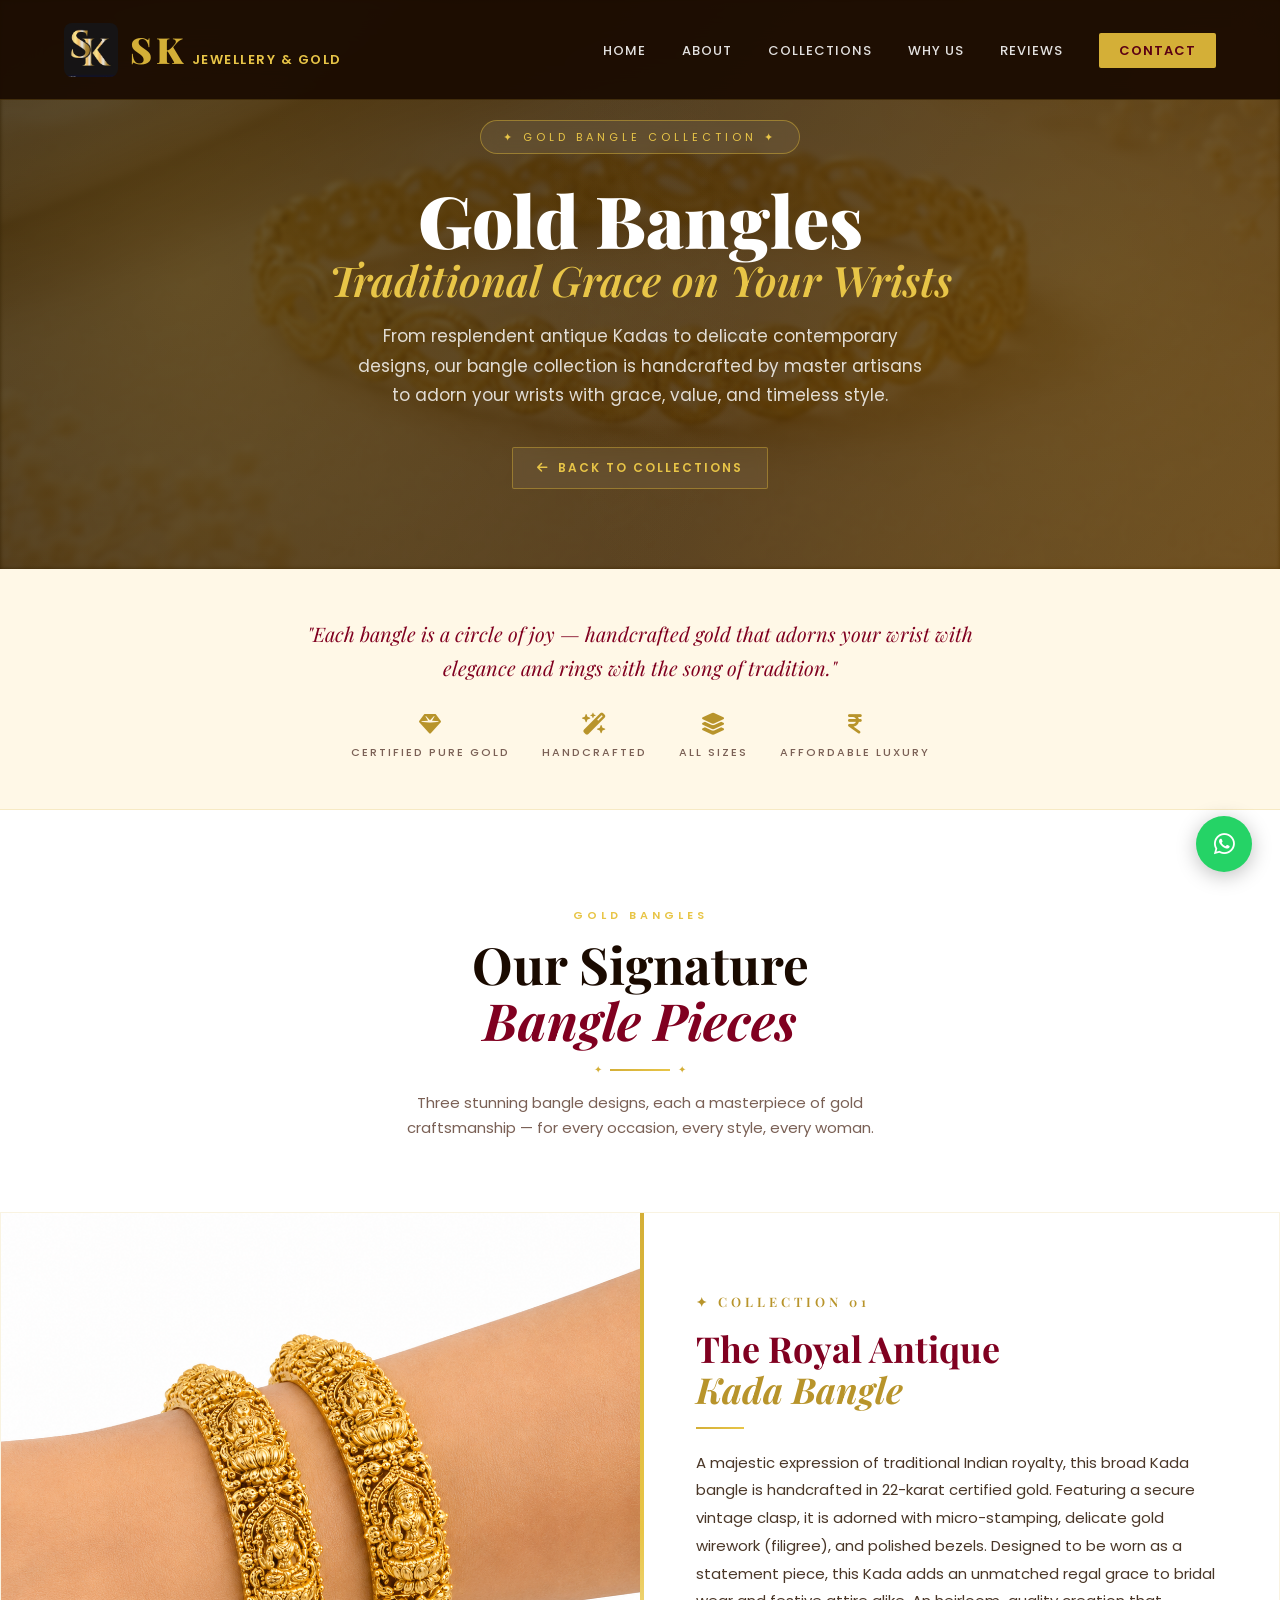
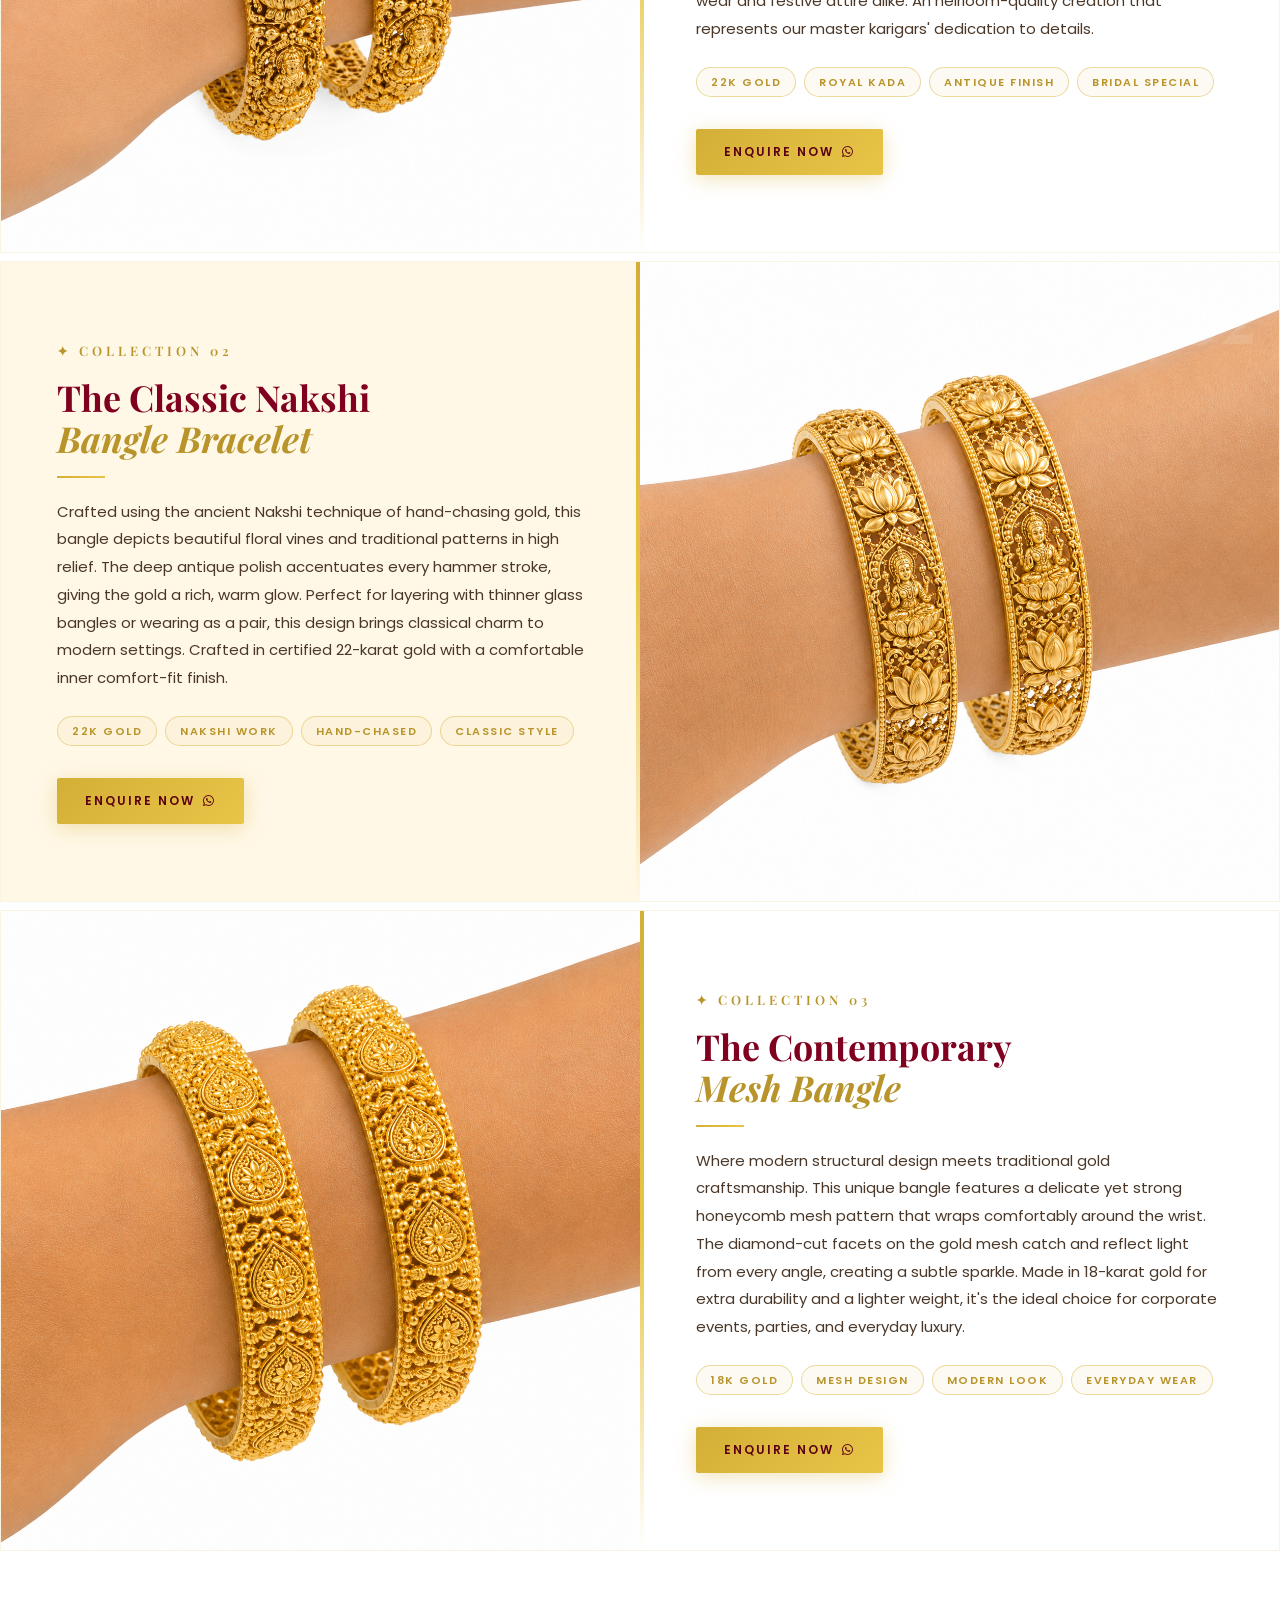
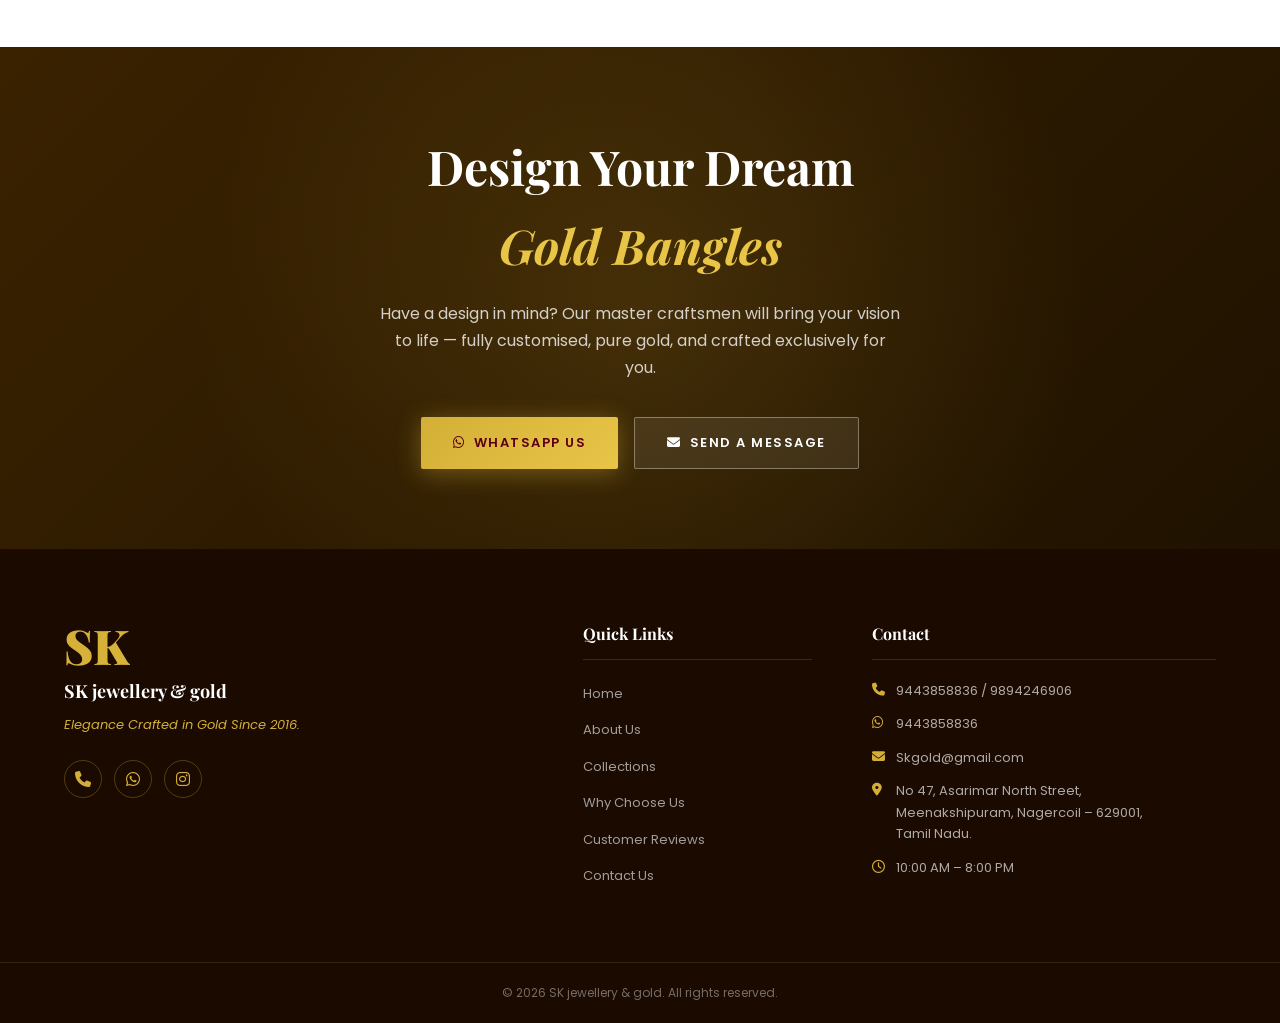
==== commit 599fec08: "Updated the logo" ====
--- a/bangle.html
+++ b/bangle.html
@@ -390,7 +390,7 @@
     <div class="nav-container">
       <a href="index.html" class="nav-brand">
         <img src="images/SK Gold Logo.jpg" alt="SK Jewellery logo" class="nav-logo" />
-        <span class="brand-text">SK jewellery & gold</span>
+        <span class="brand-text"><span class="brand-sk-text">SK</span> jewellery & gold</span>
       </a>
       <button class="nav-toggle" id="navToggle" aria-label="Toggle menu">
         <span></span><span></span><span></span>
--- a/style.css
+++ b/style.css
@@ -93,10 +93,10 @@
 }
 .nav-logo {
   display: block;
-  width: 38px;
-  height: 38px;
+  width: 54px;
+  height: 54px;
   object-fit: contain;
-  border-radius: 6px;
+  border-radius: 8px;
 }
 .brand-sk {
   display: none;
@@ -112,6 +112,14 @@
   font-size: 13px; font-weight: 600;
   letter-spacing: 1.5px; text-transform: uppercase;
   color: #000000;
+  transition: color var(--transition);
+}
+.brand-sk-text {
+  font-family: var(--font-display);
+  font-size: 36px;
+  font-weight: 900;
+  letter-spacing: 4px;
+  color: var(--maroon-dark);
   transition: color var(--transition);
 }
 #navbar.scrolled .brand-text { color: #000000; }
@@ -383,6 +391,7 @@
   border-bottom: 1px solid rgba(212,175,55,0.2);
 }
 .navbar-dark-bg .brand-text { color: var(--gold-soft); }
+.navbar-dark-bg .brand-sk-text { color: var(--gold); }
 .navbar-dark-bg .nav-links a { color: rgba(255,255,255,0.88); }
 .navbar-dark-bg .nav-links a:hover { color: var(--gold-soft); }
 .navbar-dark-bg .nav-toggle span { background: var(--gold-soft); }
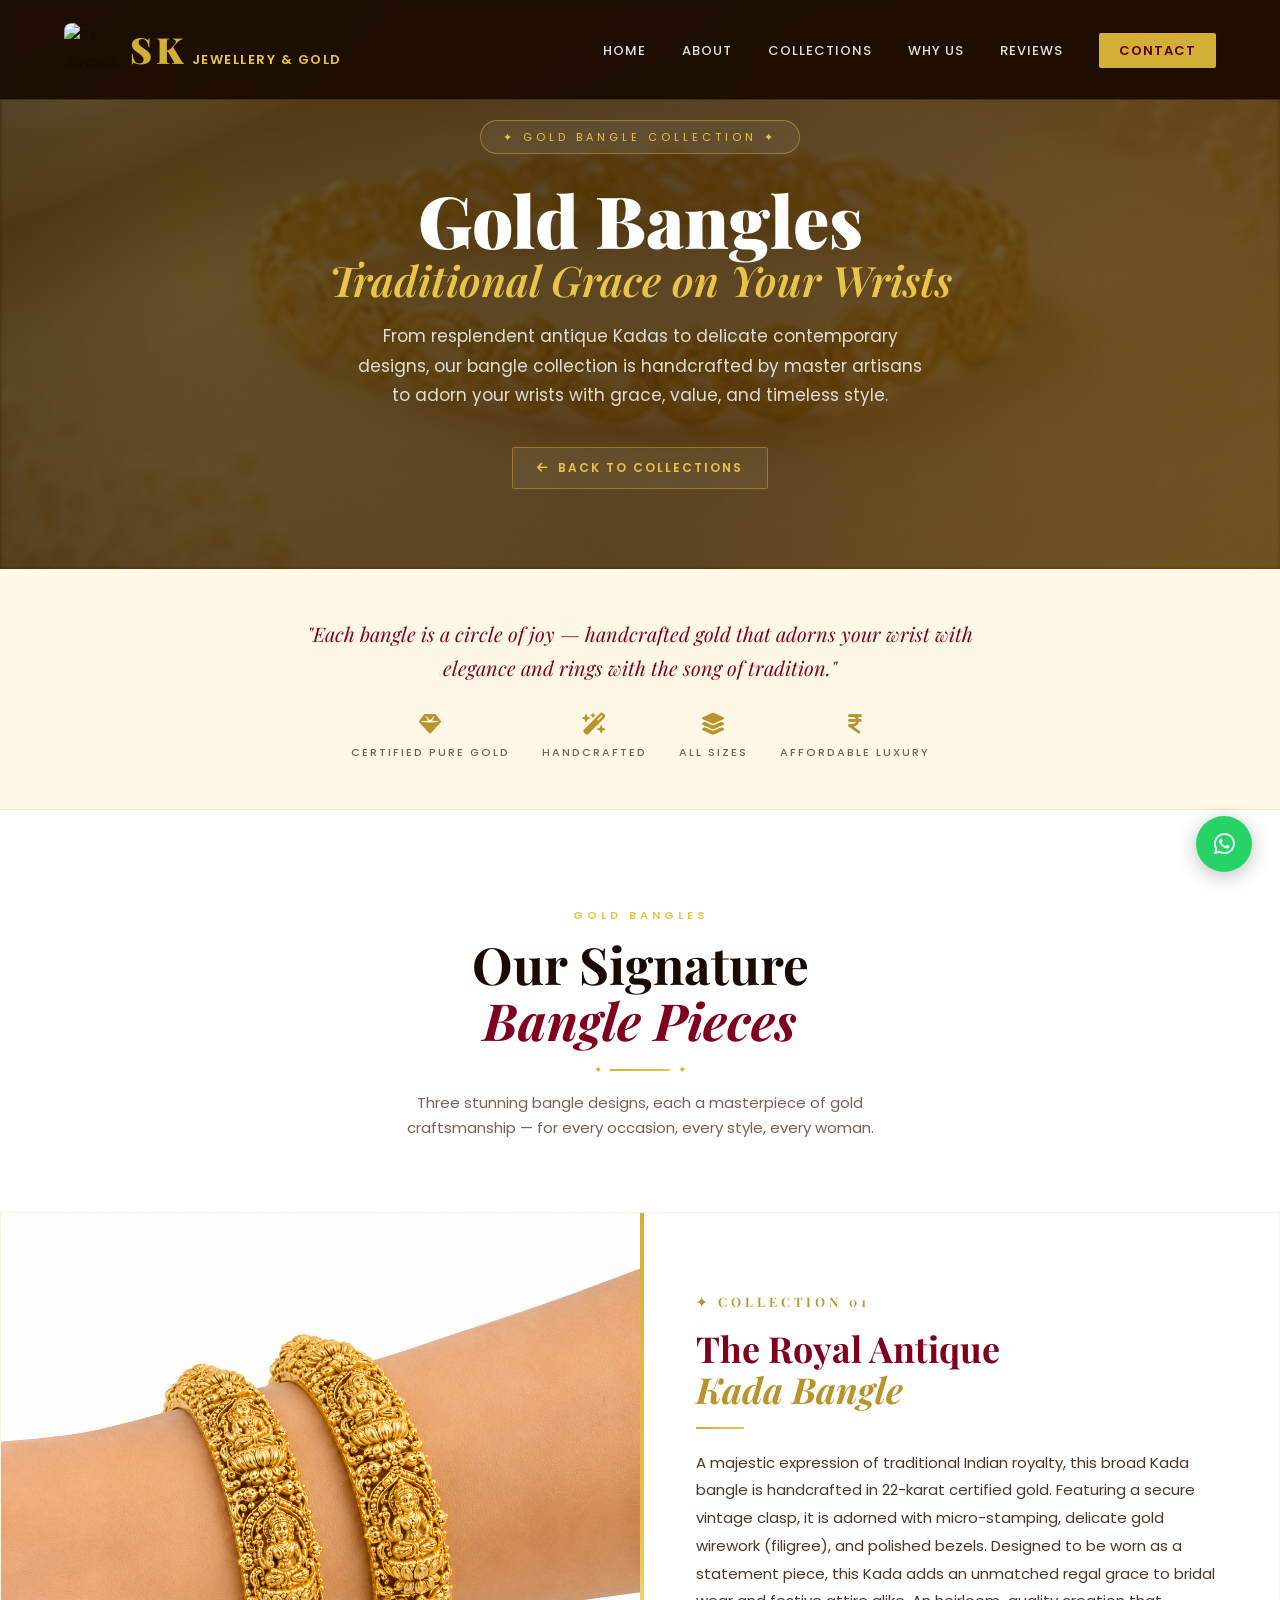
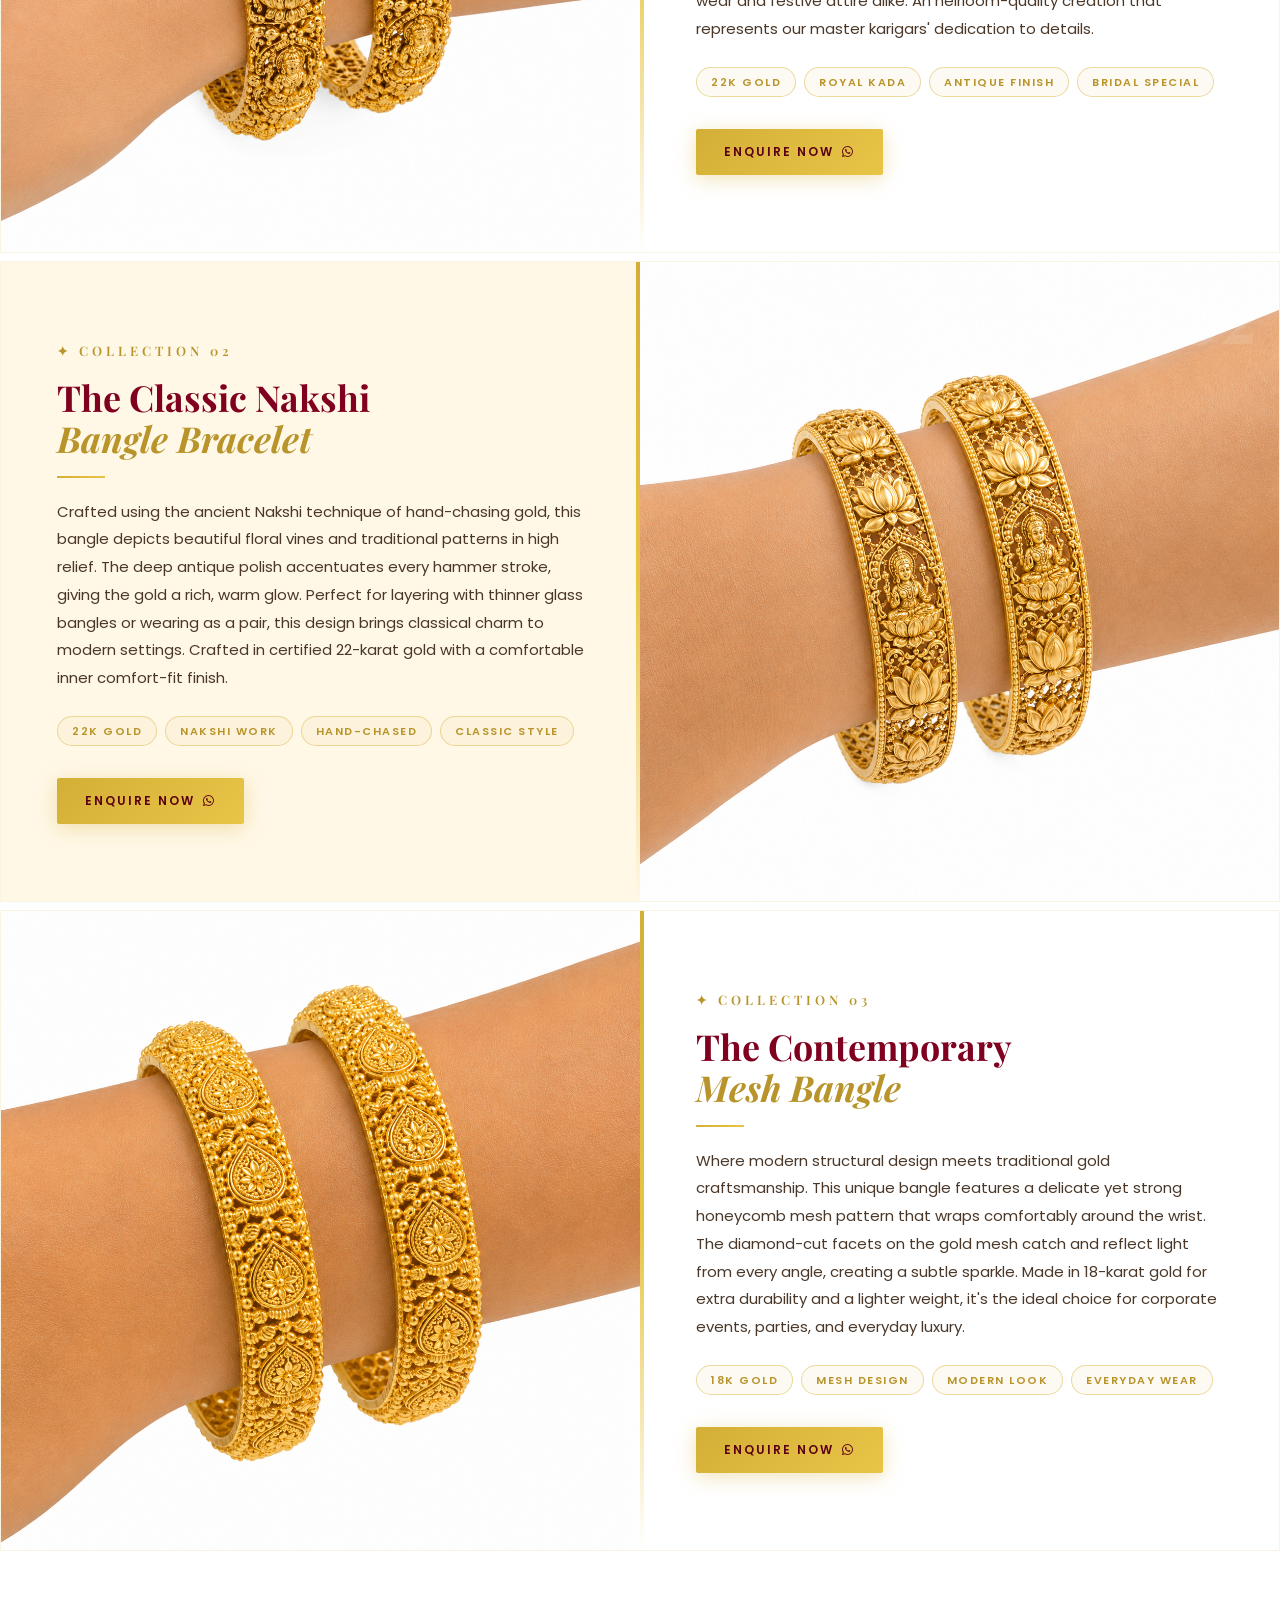
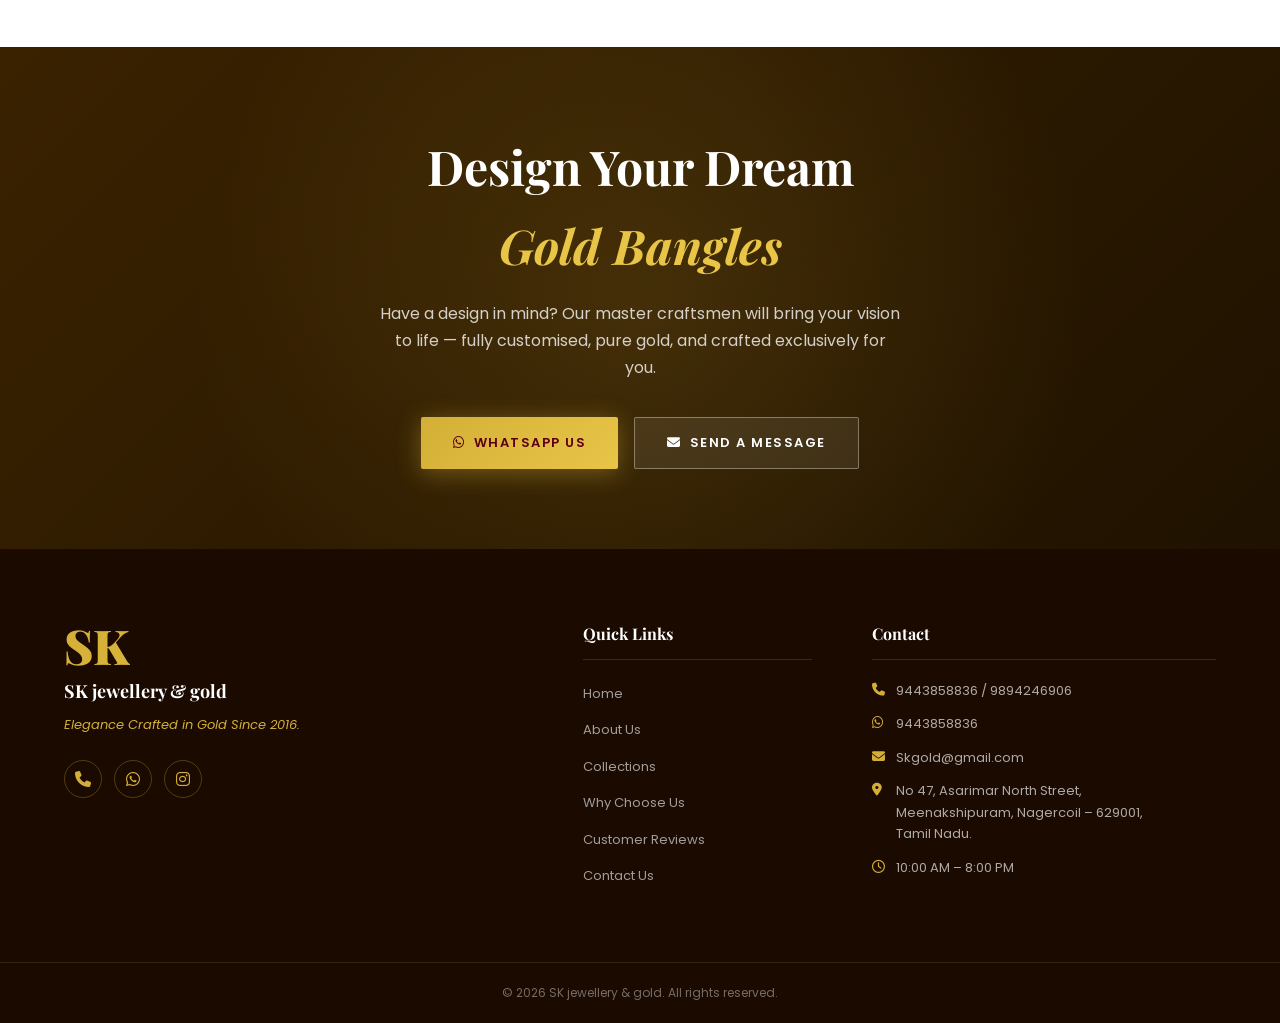
==== commit c8b35395: "Updated sitemap and favicon" ====
--- a/bangle.html
+++ b/bangle.html
@@ -5,7 +5,7 @@
   <meta name="viewport" content="width=device-width, initial-scale=1.0" />
   <title>Gold Bangle Collection – SK jewellery & gold</title>
   <meta name="description" content="Explore SK jewellery & gold's exquisite Gold Bangle collection — from traditional Kada bangles to contemporary mesh bracelets, handcrafted in certified pure gold." />
-  <link rel="icon" type="image/jpeg" href="images/SK Gold Logo.jpg" />
+  <link rel="icon" type="image/png" href="images/SK Gold Logo.png" />
   <link rel="stylesheet" href="style.css" />
   <link rel="preconnect" href="https://fonts.googleapis.com" />
   <link rel="preconnect" href="https://fonts.gstatic.com" crossorigin />
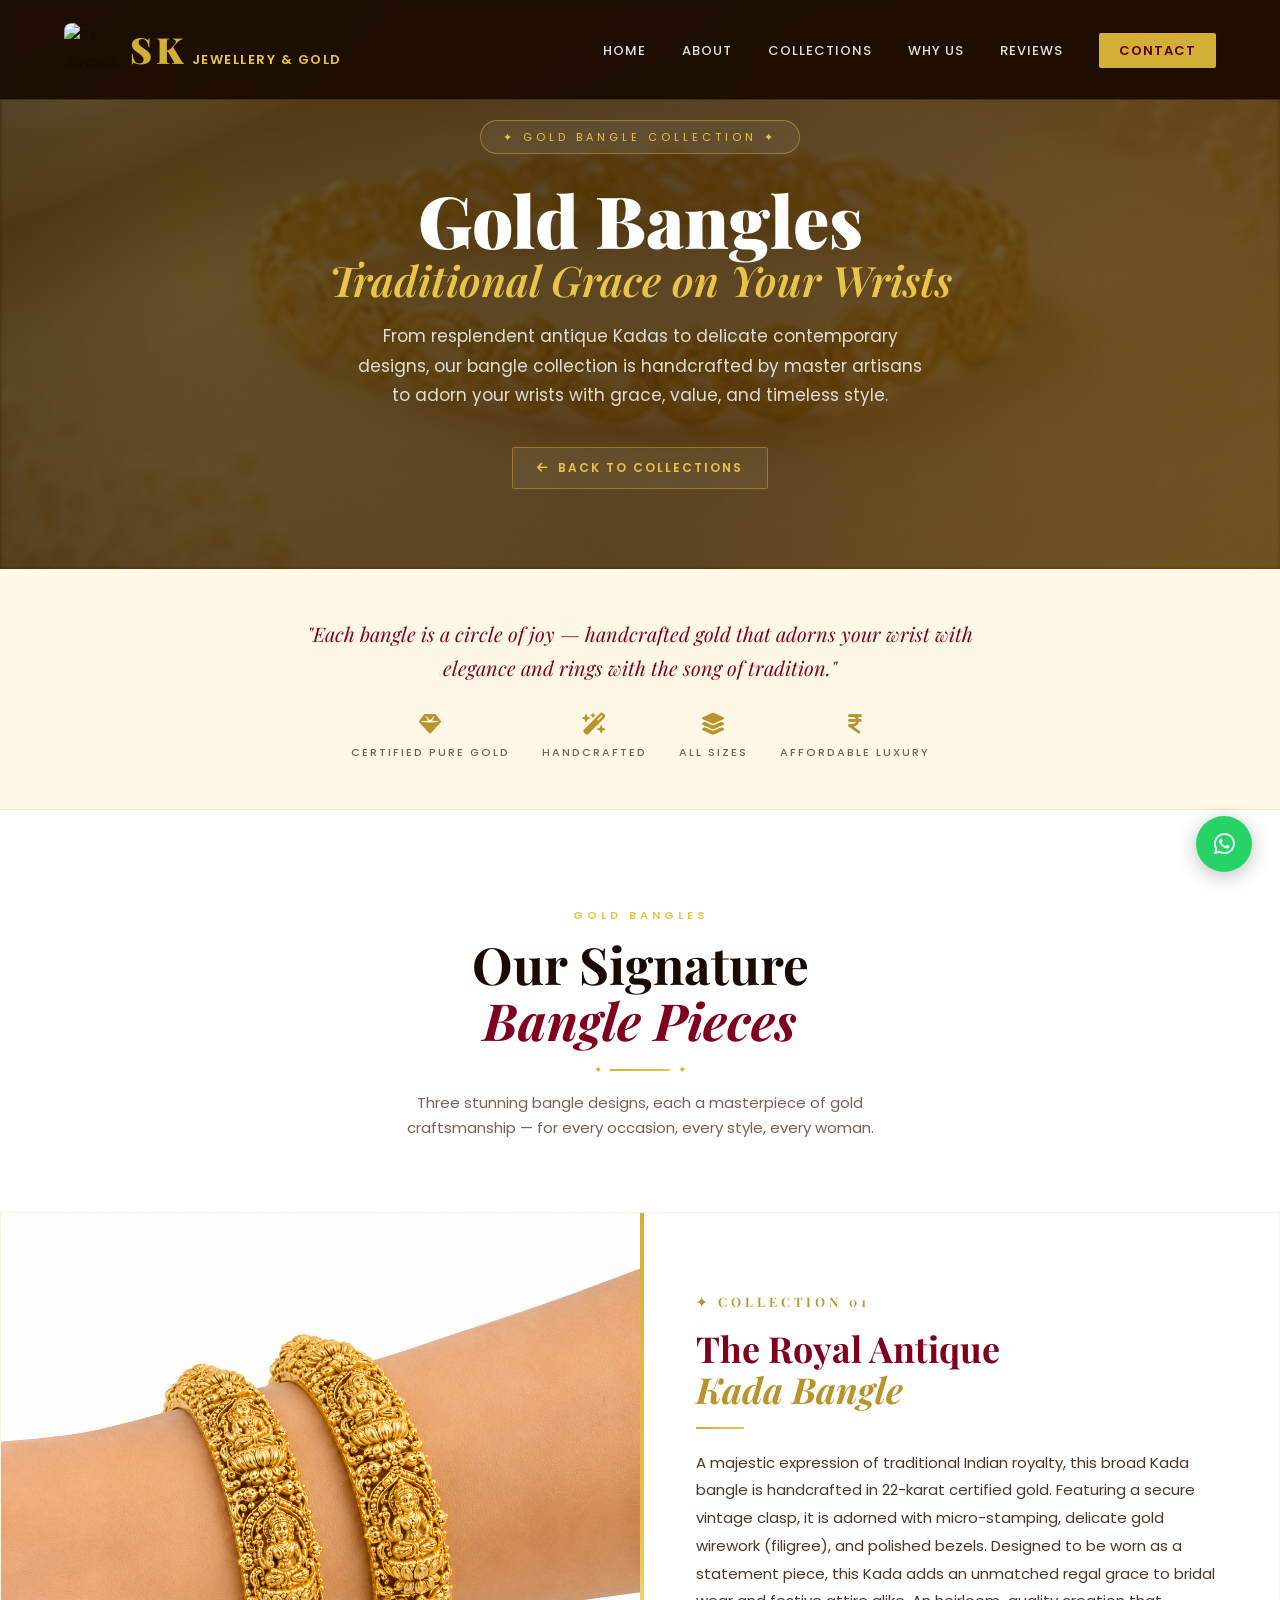
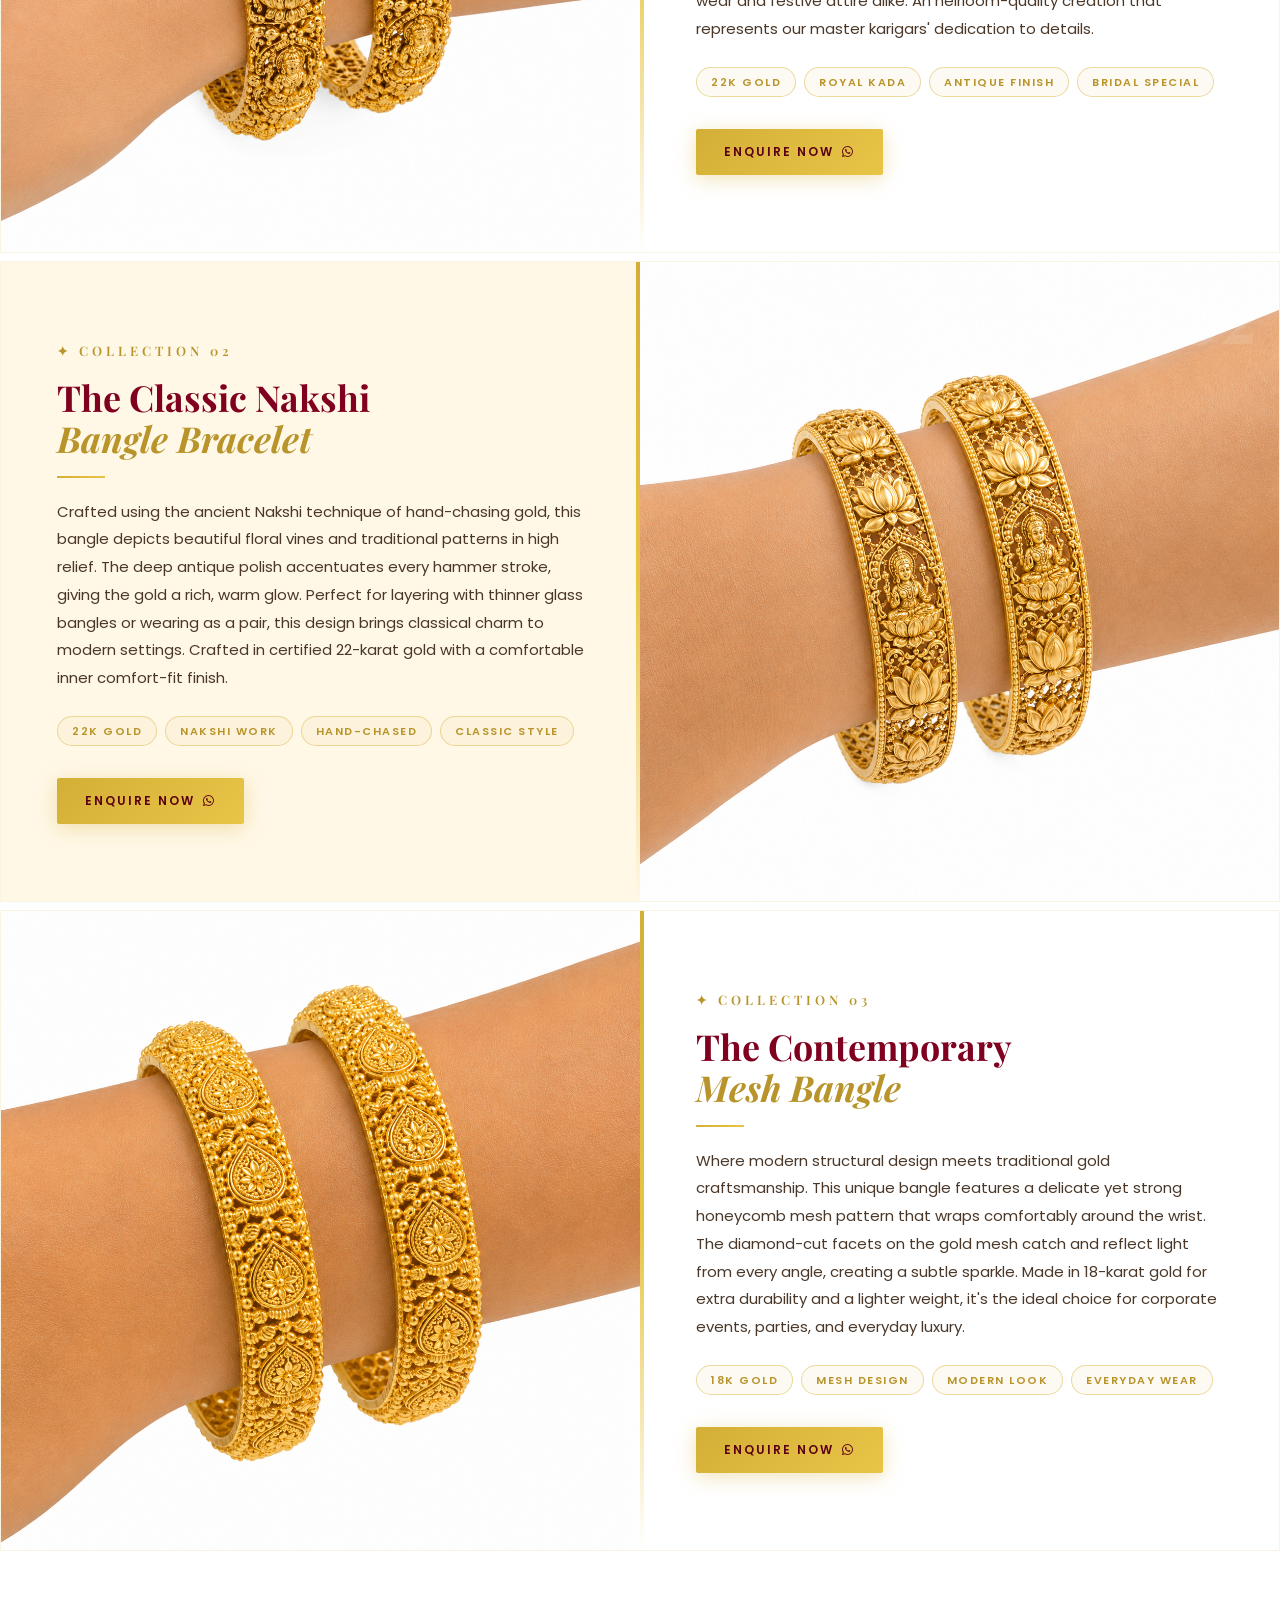
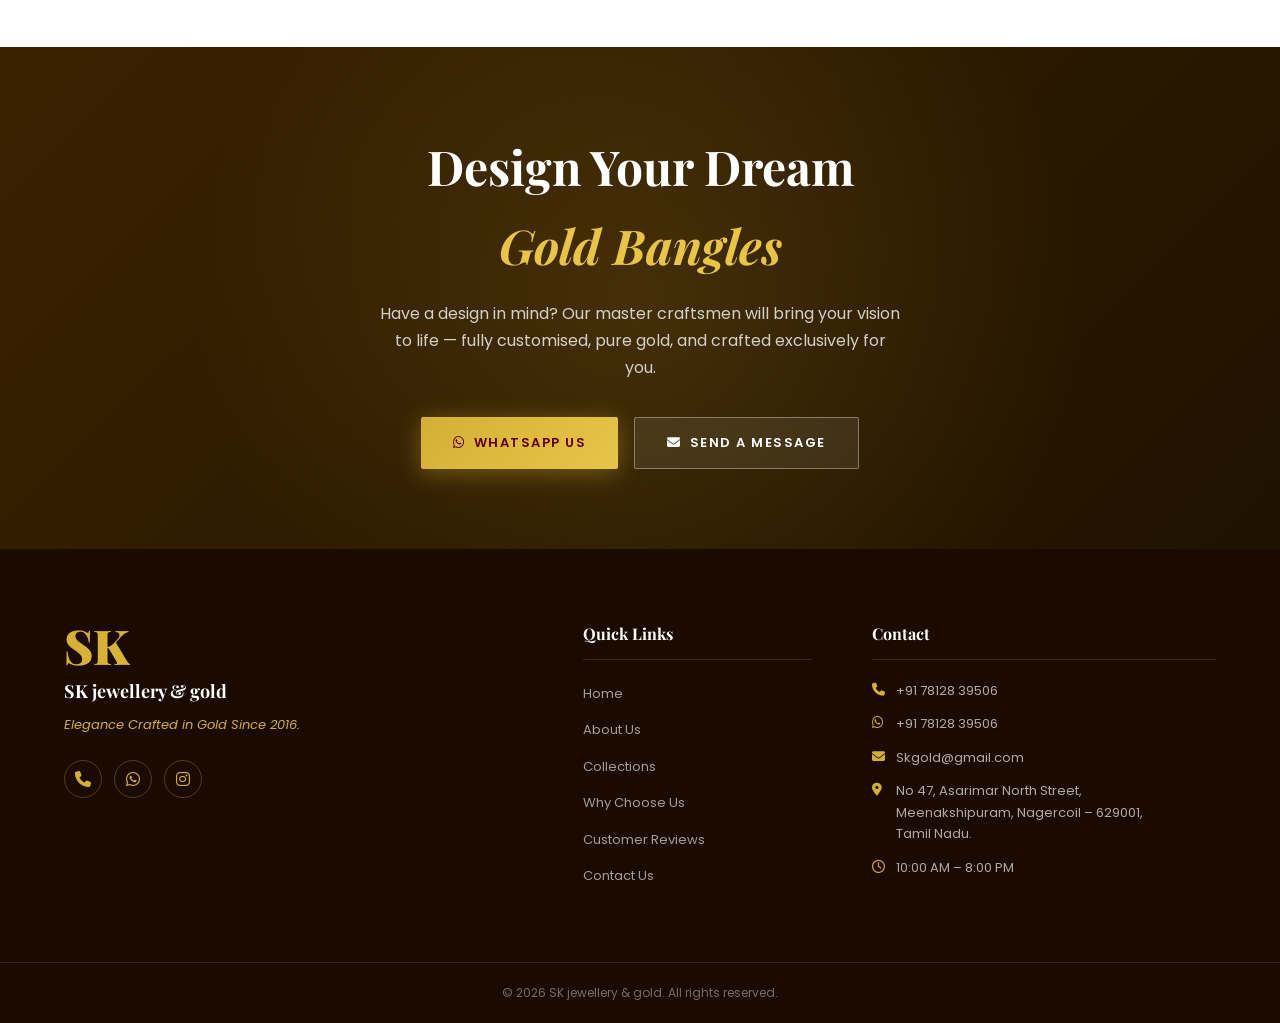
==== commit 21a3adc0: "Update project files" ====
--- a/bangle.html
+++ b/bangle.html
@@ -543,7 +543,7 @@
     <h2>Design Your Dream<br/><em>Gold Bangles</em></h2>
     <p>Have a design in mind? Our master craftsmen will bring your vision to life — fully customised, pure gold, and crafted exclusively for you.</p>
     <div class="bangle-cta-btns">
-      <a href="https://wa.me/919443858836" target="_blank" class="btn btn-gold-light">
+      <a href="https://wa.me/917812839506" target="_blank" class="btn btn-gold-light">
         <i class="fa-brands fa-whatsapp"></i> WhatsApp Us
       </a>
       <a href="index.html#contact" class="btn btn-outline-light">
@@ -561,8 +561,8 @@
           <p class="footer-name">SK jewellery & gold</p>
           <p class="footer-tagline">Elegance Crafted in Gold Since 2016.</p>
           <div class="footer-social">
-            <a href="tel:9443858836"><i class="fa-solid fa-phone"></i></a>
-            <a href="https://wa.me/919443858836" target="_blank"><i class="fa-brands fa-whatsapp"></i></a>
+            <a href="tel:+917812839506"><i class="fa-solid fa-phone"></i></a>
+            <a href="https://wa.me/917812839506" target="_blank"><i class="fa-brands fa-whatsapp"></i></a>
             <a href="https://instagram.com" target="_blank"><i class="fa-brands fa-instagram"></i></a>
           </div>
         </div>
@@ -579,8 +579,8 @@
         </div>
         <div class="footer-contact">
           <h4>Contact</h4>
-          <p><i class="fa-solid fa-phone"></i> 9443858836 / 9894246906</p>
-          <p><i class="fa-brands fa-whatsapp"></i> 9443858836</p>
+          <p><i class="fa-solid fa-phone"></i> +91 78128 39506</p>
+          <p><i class="fa-brands fa-whatsapp"></i> +91 78128 39506</p>
           <p><i class="fa-solid fa-envelope"></i> <a href="mailto:Skgold@gmail.com">Skgold@gmail.com</a></p>
           <p><i class="fa-solid fa-location-dot"></i> No 47, Asarimar North Street,<br/>Meenakshipuram, Nagercoil – 629001,<br/>Tamil Nadu.</p>
           <p><i class="fa-regular fa-clock"></i> 10:00 AM – 8:00 PM</p>
@@ -594,7 +594,7 @@
 
   <!-- FLOATING BUTTONS -->
   <div class="float-btns">
-    <a href="https://wa.me/919443858836" target="_blank" class="float-btn whatsapp-float" title="WhatsApp">
+    <a href="https://wa.me/917812839506" target="_blank" class="float-btn whatsapp-float" title="WhatsApp">
       <i class="fa-brands fa-whatsapp"></i>
     </a>
   </div>
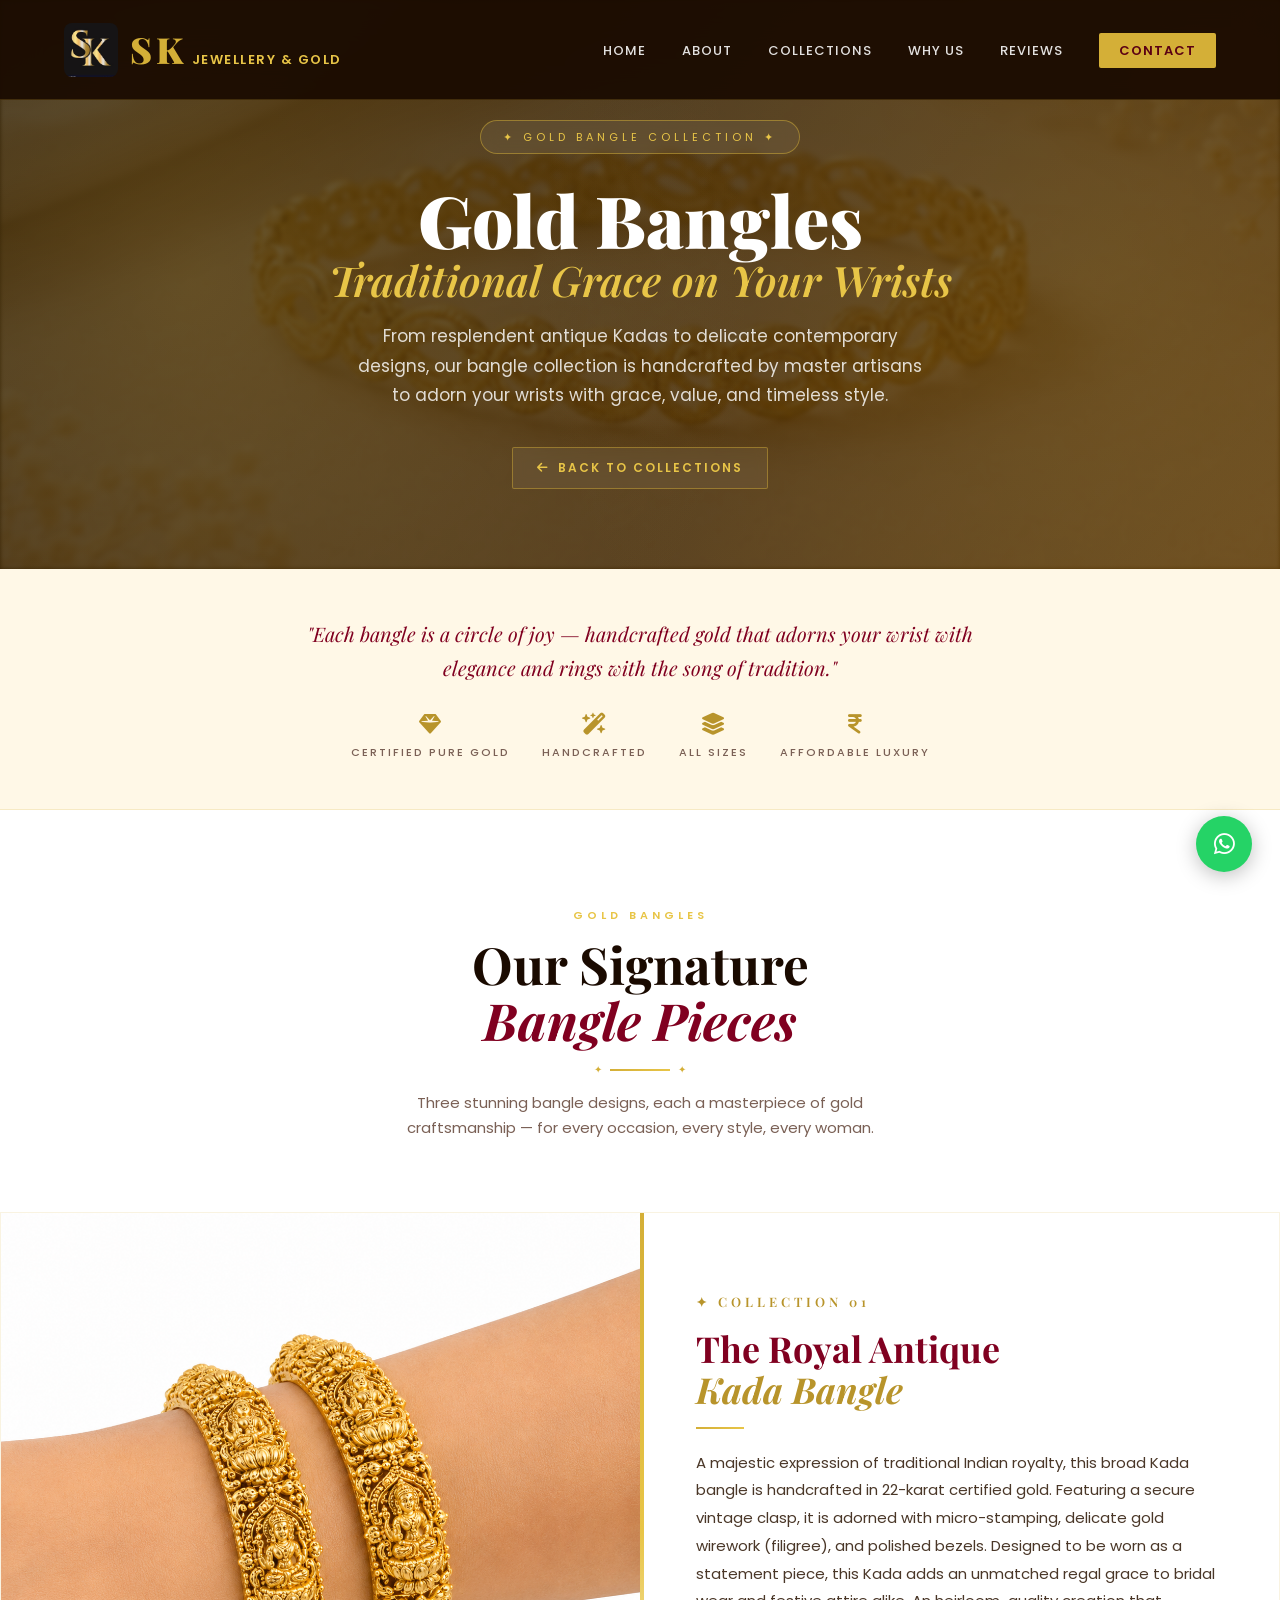
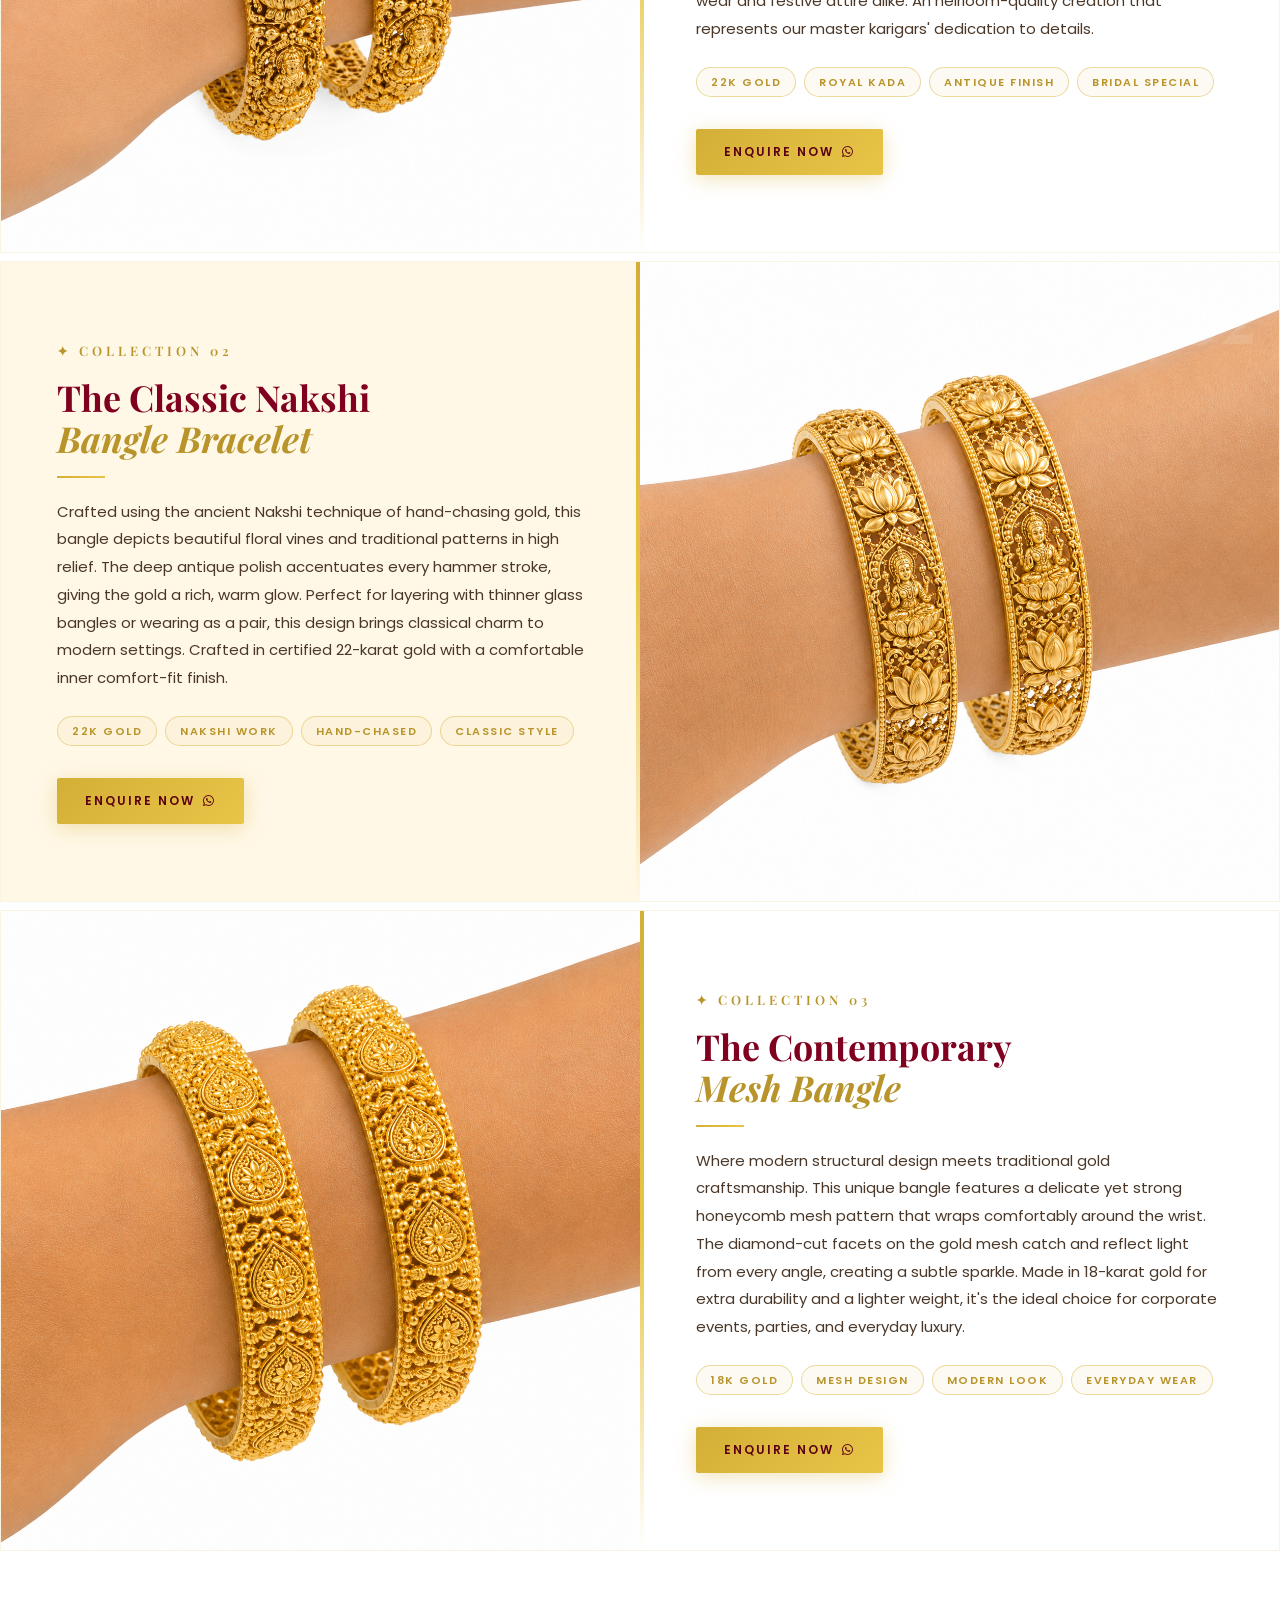
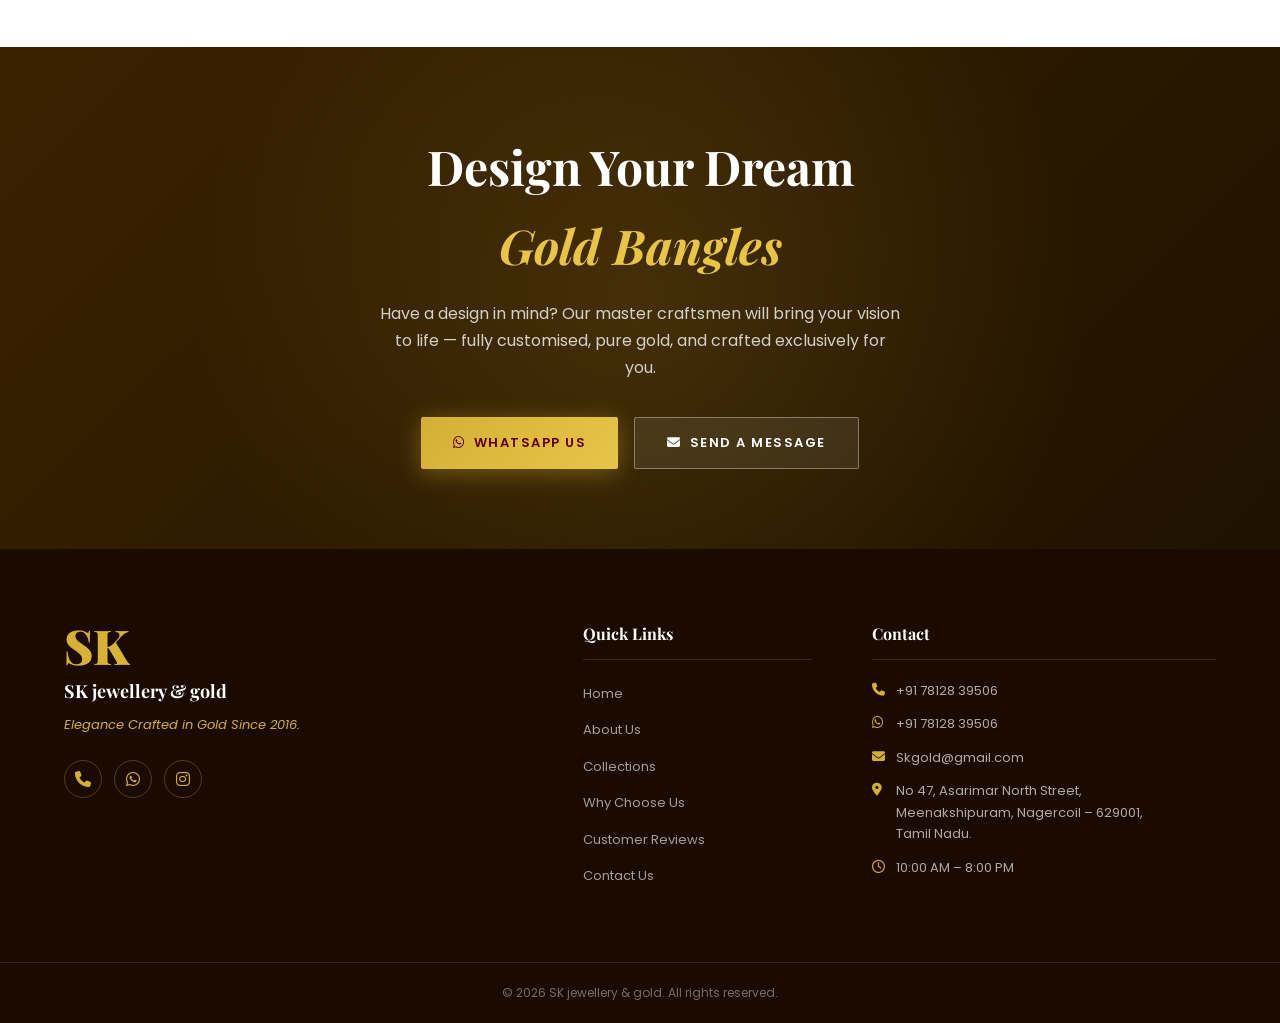
==== commit 8c3dbff2: "changes" ====
--- a/bangle.html
+++ b/bangle.html
@@ -5,7 +5,7 @@
   <meta name="viewport" content="width=device-width, initial-scale=1.0" />
   <title>Gold Bangle Collection – SK jewellery & gold</title>
   <meta name="description" content="Explore SK jewellery & gold's exquisite Gold Bangle collection — from traditional Kada bangles to contemporary mesh bracelets, handcrafted in certified pure gold." />
-  <link rel="icon" type="image/png" href="images/SK Gold Logo.png" />
+  <link rel="icon" href="/Favicon.png" type="image/x-png">
   <link rel="stylesheet" href="style.css" />
   <link rel="preconnect" href="https://fonts.googleapis.com" />
   <link rel="preconnect" href="https://fonts.gstatic.com" crossorigin />
@@ -389,7 +389,7 @@
   <nav id="navbar" class="navbar-dark-bg">
     <div class="nav-container">
       <a href="index.html" class="nav-brand">
-        <img src="images/SK Gold Logo.jpg" alt="SK Jewellery logo" class="nav-logo" />
+        <img src="images/SK Gold Logo.png" alt="SK Jewellery logo" class="nav-logo" />
         <span class="brand-text"><span class="brand-sk-text">SK</span> jewellery & gold</span>
       </a>
       <button class="nav-toggle" id="navToggle" aria-label="Toggle menu">
